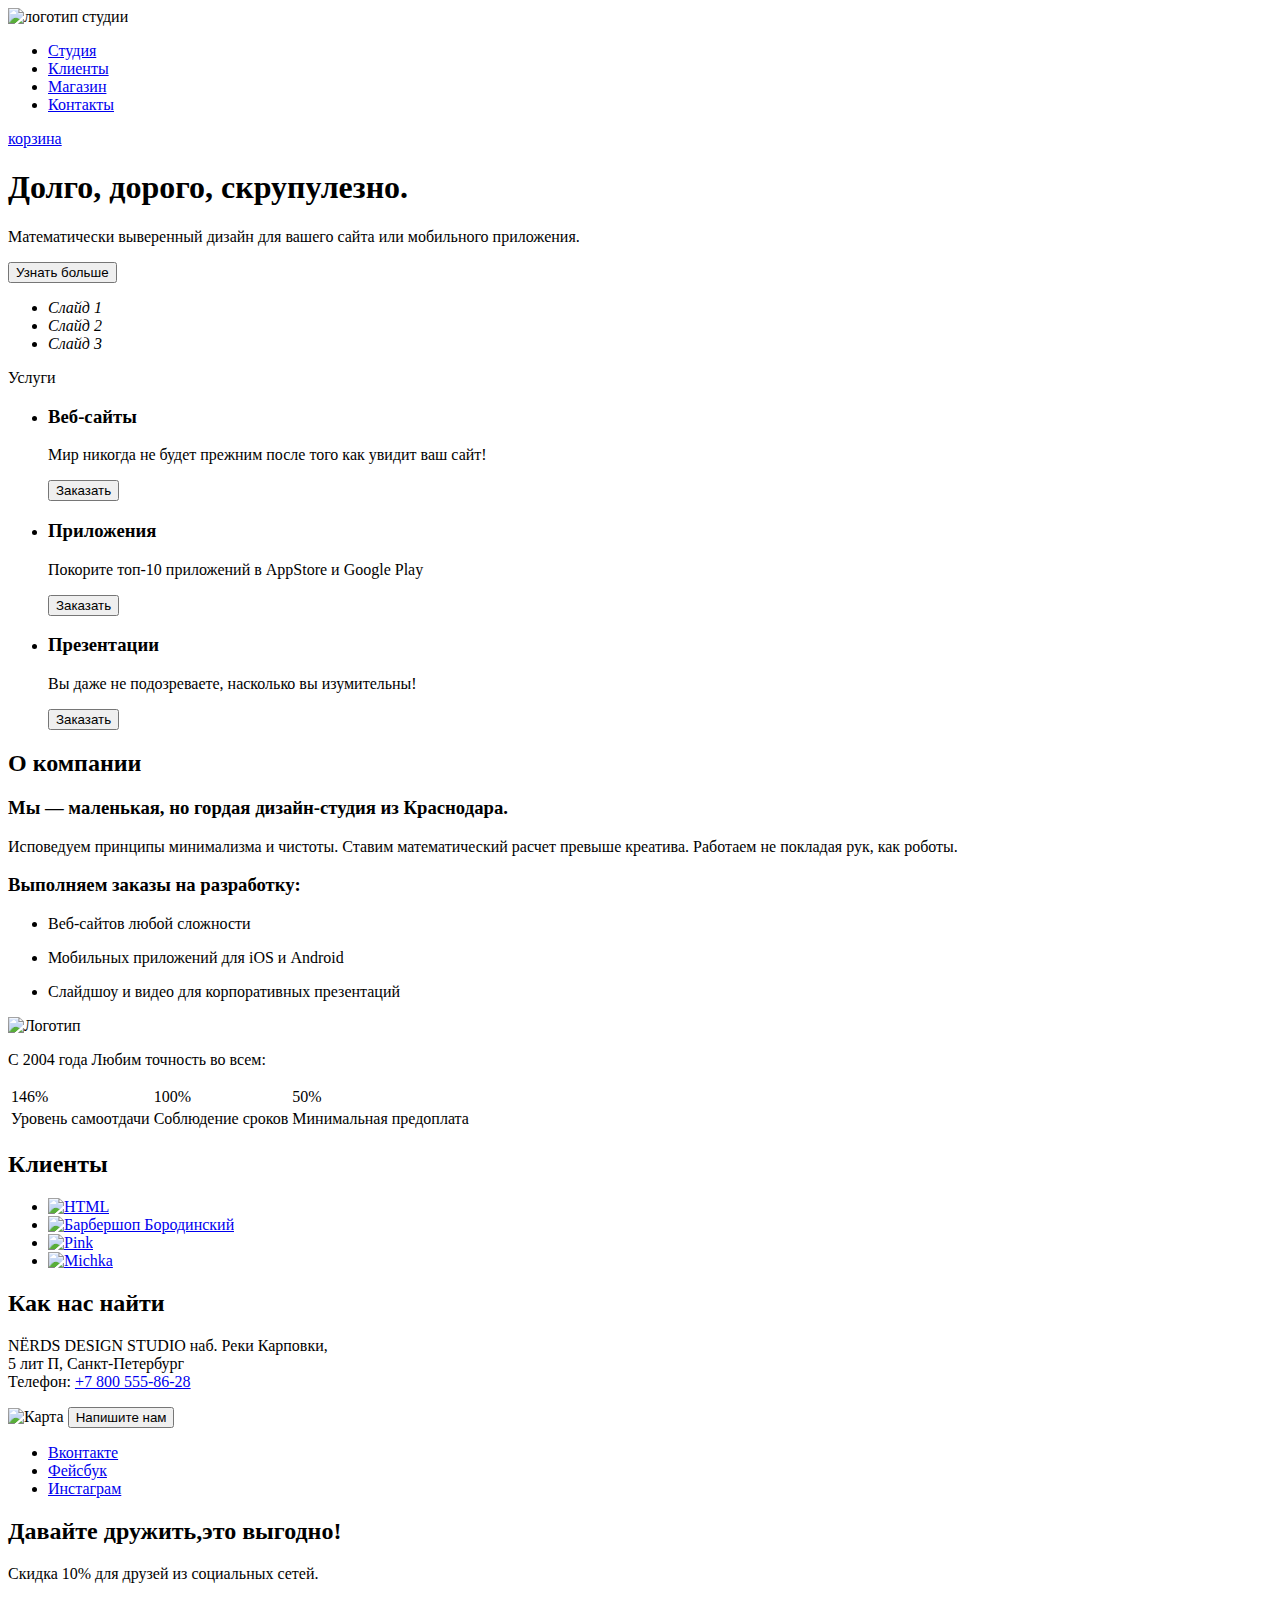
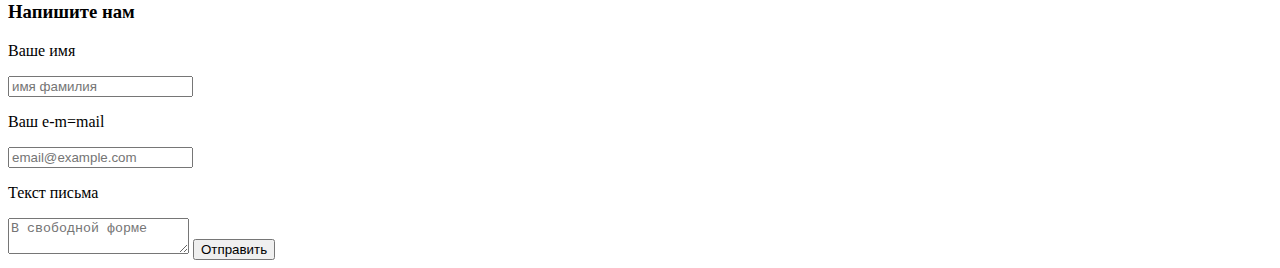
==== index.html @ ea5db317 "index исправленный" ====
<!DOCTYPE html>
<html lang="ru">
  <head>
    <meta charset="utf-8">
    <title>HTML Academy: Нёрдс</title>
  <body>
<header> 
  <nav>
    <a>
      <img src="img/index-logo.svg" width="159,87" height="65,02" alt="логотип студии">
    </a>
    <ul>
      <li><a href="#">Студия</a></li>
      <li><a href="#">Клиенты</a></li>
      <li><a href="catalog.html">Магазин</a></li>
      <li><a href="#">Контакты</a></li>
    </ul>
    <a href="blank.html">корзина</a>
  </nav>
</header>
 <main>
    <div class="slider">
      <h1>Долго, дорого, скрупулезно.</h1>
      <p>Математически выверенный дизайн для вашего сайта или мобильного приложения.</p>
      <button>Узнать больше</button>
    </div>
    <div class="slider-switch">
      <ul>
        <li class="active">
          <i>Слайд 1</i>
        </li>
        <li>
          <i>Слайд 2</i>
        </li>
        <li>
          <i>Слайд 3</i>
        </li>
      </ul>
    </div>
 <section>
  </h2>Услуги</h2>
  <ul>
    <li>
      <h3>Веб-сайты</h3>
      <p>Мир никогда не будет прежним после того как увидит ваш сайт!</p>
      <button>Заказать</button>
    </li>
    <li>
      <h3>Приложения</h3>
       <p>Покорите топ-10 приложений в AppStore и Google Play</p>
      <button>Заказать</button>
    </li>
    <li>
      <h3>Презентации</h3>
       <p>Вы даже не подозреваете, насколько вы изумительны!</p>
      <button>Заказать</button>
    </li>
   </ul>
  </section>
  <section>
   <h2>О компании</h2>
  <div>
   <h3>Мы — маленькая, но гордая дизайн-студия из Краснодара.</h3>
    <p>Исповедуем принципы минимализма и чистоты. Ставим математический расчет превыше креатива. Работаем не покладая рук, как роботы.</p>
  </div> 
  <div>
   <h3>Выполняем заказы на разработку:</h3>
    <ul>
     <li>
     <p>Веб-сайтов любой сложности</p>
     </li>
     <li>
     <p>Мобильных приложений для iOS и Android</p>
     </li>
     <li>
     <p>Слайдшоу и видео для корпоративных презентаций</p>
     </li>
   </ul>
  </div>
  <div>
  <img src="nerds-illustration.png" width="360" height="208" alt="Логотип">
  </div>
  <div>
  <p>C 2004 года Любим точность во всем:</p>
  <table>
    <tr>
      <td>146%</td>
      <td>100%</td>
      <td>50%</td>
    </tr>
    <tr>
      <td>Уровень самоотдачи</td>
      <td>Соблюдение сроков</td>
      <td>Минимальная предоплата</td>
    </tr>
  </table>
  </div>
 </section>
 <section>
   <h2>Клиенты</h2>
   <ul>
    <li>
      <a href="#">
        <img src="img/logo_htmlacademy 1.png" width="199" height="57.6" alt="HTML"></a>
    </li>
    <li>
      <a href="#">
        <img src="img/logo-2.png" width="209" height="90" alt="Барбершоп Бородинский"></a> 
    </li>
    <li>
      <a href="#">
        <img src="img/logo-3.png" width="182" height="55" alt="Pink"></a>    
    </li>
    <li>
      <a href="#">
        <img src="img/logo-4.png" width="173" height="84" alt="Michka"></a>    
    </li>
  </ul>
</section>
</main>
  </body>
  <footer>
    <section>
      <h2>Как нас найти</h2>
      <p>NЁRDS DESIGN STUDIO
        наб. Реки Карповки, <br>
        5 лит П, Санкт-Петербург<br>
        Телефон: <a href="tel:+78005558628">+7 800 555-86-28</a>
      </p>
      <img src="img/map1.png" width="1440" height="416" alt="Карта"></a>
      <button>Напишите нам</button>
    <section>
      <ul>
        <li>
          <a href="#">Вконтакте</a>
        </li>
        <li>
          <a href="#">Фейсбук</a>
        </li>
        <li>
          <a href="#">Инстаграм</a>
        </li>
      </ul>
      <h2>Давайте дружить,это выгодно!</h2>
      <p>Скидка 10% для друзей из социальных сетей.</p>
      </section>
  </footer>
     <section>
      <h3>Напишите нам</h3>
       <p>Ваше имя</p>
      <form action="https://echo.htmlacademy.ru" method="post">
      </form>
        <input type="text" name="name" placeholder="имя фамилия">
      <p>Ваш e-m=mail</p>
        <input type="email" name="email" placeholder="email@example.com">
        <p>Текст письма</p>
        <textarea name="message" placeholder="В свободной форме"></textarea> 
        <button type="submit">Отправить</button>
  </section>
</html>
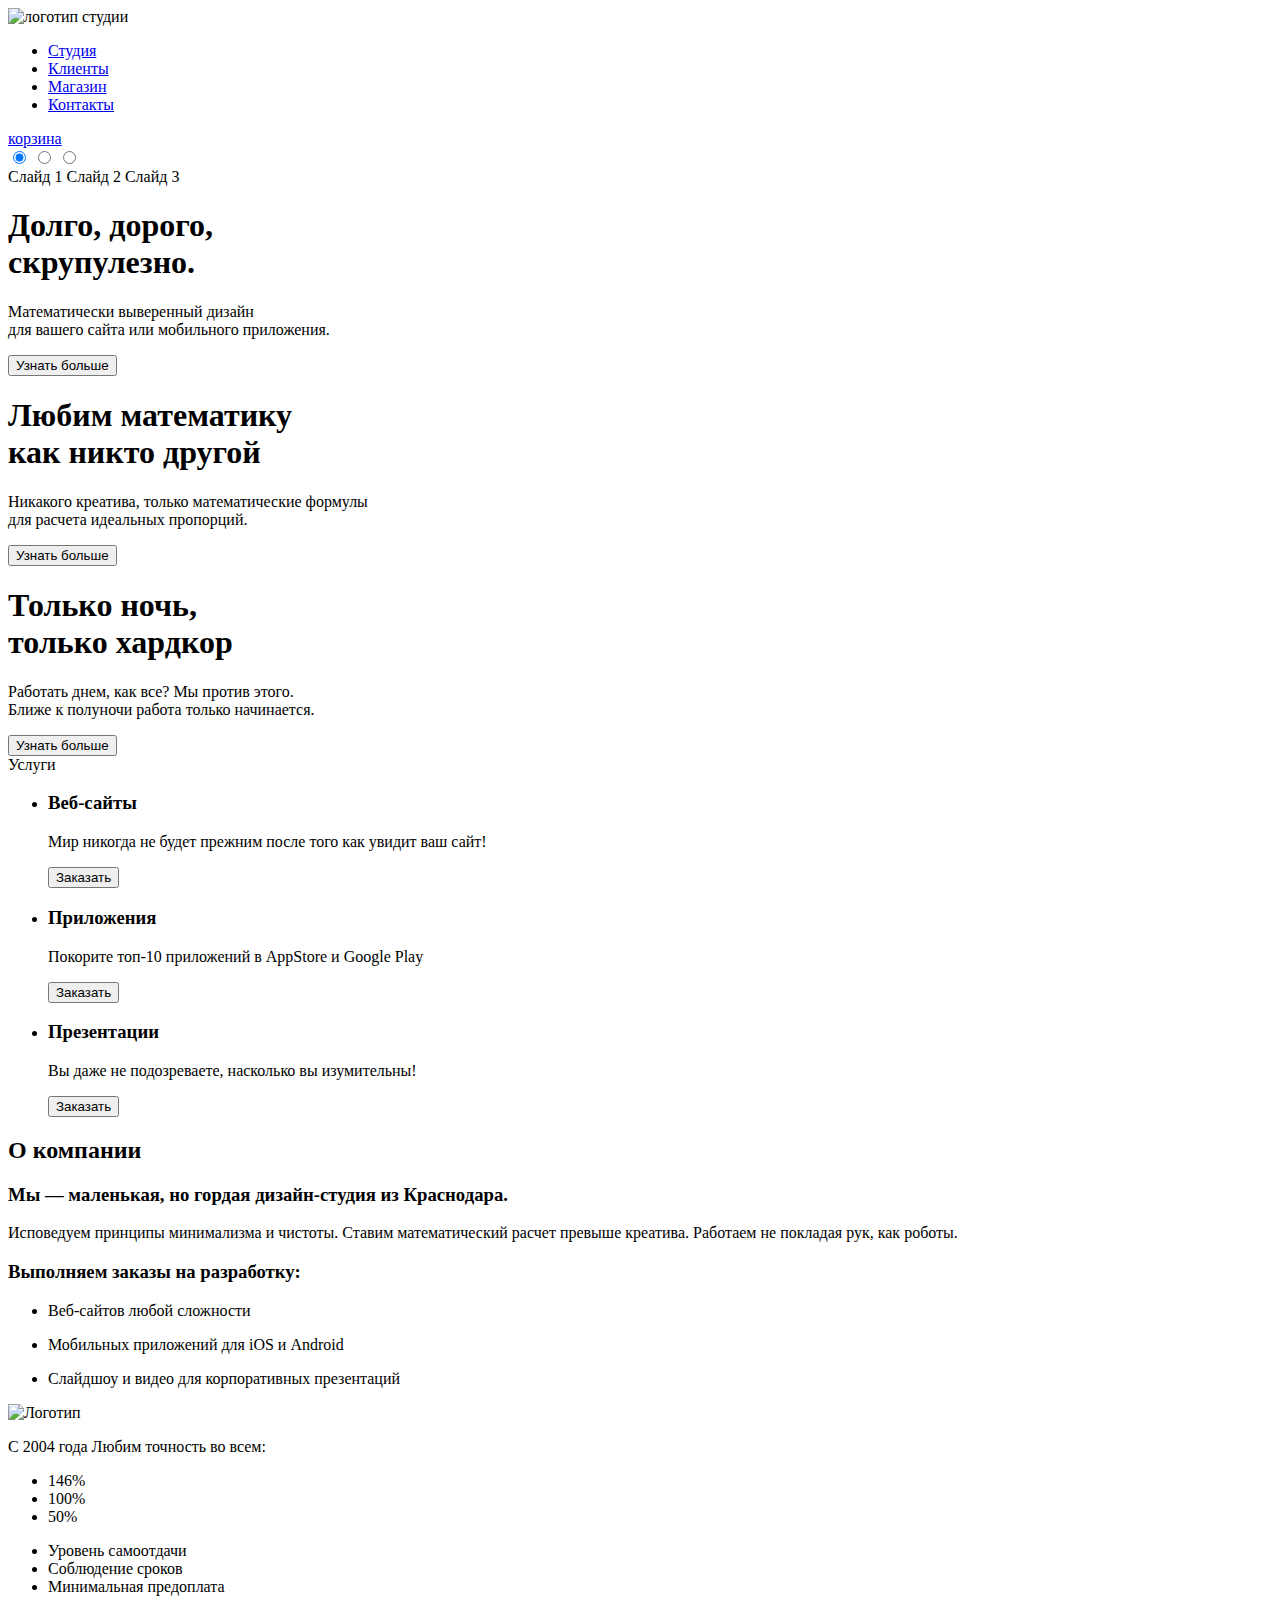
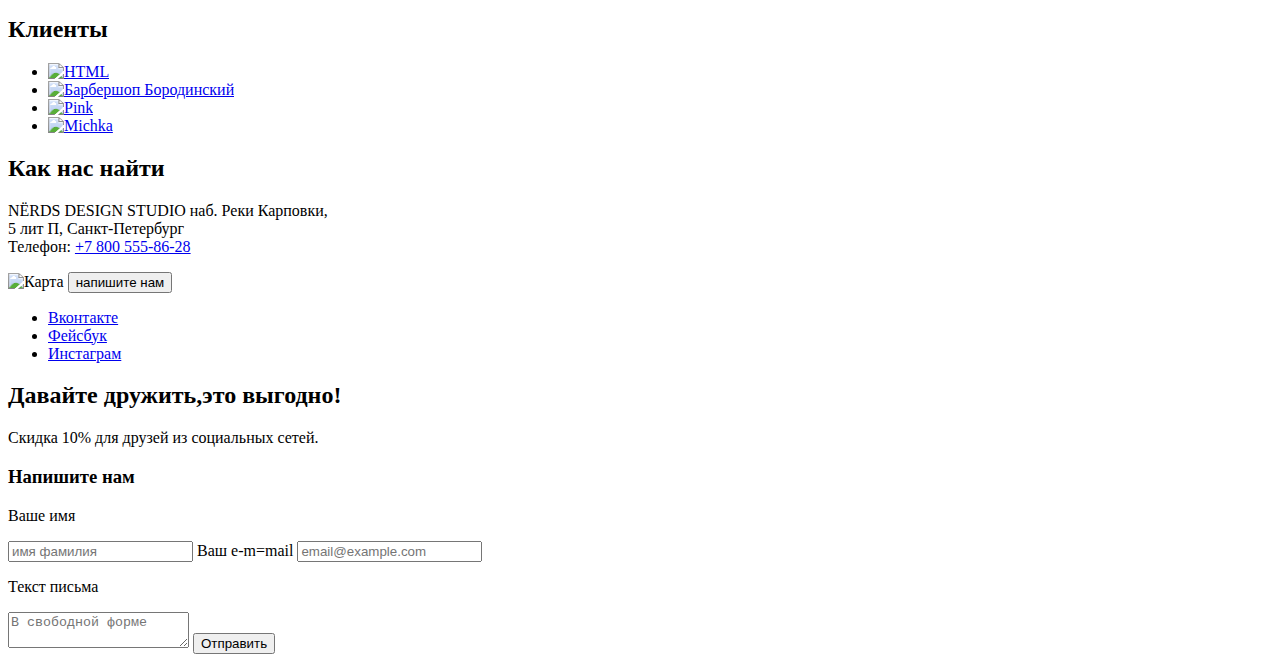
==== commit 80abda13: "index.html правка №3" ====
--- a/index.html
+++ b/index.html
@@ -7,53 +7,62 @@
 <header> 
   <nav>
     <a>
-      <img src="img/index-logo.svg" width="159,87" height="65,02" alt="логотип студии">
+      <img src="img/index-logo.svg" width="159" height="65" alt="логотип студии">
     </a>
     <ul>
-      <li><a href="#">Студия</a></li>
-      <li><a href="#">Клиенты</a></li>
+      <li><a href="blank.html">Студия</a></li>
+      <li><a href="blank.html">Клиенты</a></li>
       <li><a href="catalog.html">Магазин</a></li>
-      <li><a href="#">Контакты</a></li>
+      <li><a href="blank.html">Контакты</a></li>
     </ul>
     <a href="blank.html">корзина</a>
   </nav>
 </header>
  <main>
+  <section>
     <div class="slider">
-      <h1>Долго, дорого, скрупулезно.</h1>
-      <p>Математически выверенный дизайн для вашего сайта или мобильного приложения.</p>
-      <button>Узнать больше</button>
+      <input type="radio" id="slide-1" name="slider-radio" checked>
+      <input type="radio" id="slide-2" name="slider-radio">
+      <input type="radio" id="slide-3" name="slider-radio">
+      </div>
+    <div class="slider-controls">
+      <label class for="slide-1">Слайд 1</label>
+      <label class for="slide-2">Слайд 2</label>
+      <label class for="slide-3">Слайд 3</label>
     </div>
-    <div class="slider-switch">
-      <ul>
-        <li class="active">
-          <i>Слайд 1</i>
-        </li>
-        <li>
-          <i>Слайд 2</i>
-        </li>
-        <li>
-          <i>Слайд 3</i>
-        </li>
-      </ul>
-    </div>
- <section>
+         <div class="slide-content-1">
+            <h1>Долго, дорого,<br>скрупулезно.</h1>
+            <p>Математически выверенный дизайн<br>для вашего сайта или мобильного приложения.</p>
+            <button type="button">Узнать больше</button>
+          </div>
+          <div class="slide-content-2">
+            <h1>Любим математику<br>как никто другой</h1>
+            <p>Никакого креатива, только математические формулы<br>для расчета идеальных пропорций.</p>
+            <button type="button">Узнать больше</button>
+          </div>
+          <div class="slide-content-3">
+            <h1>Только ночь,<br>только хардкор</h1>
+            <p>Работать днем, как все? Мы против этого.<br>Ближе к полуночи работа только начинается.</p>
+            <button type="button">Узнать больше</button>
+          </div>
+  </section>
+  <section>
   </h2>Услуги</h2>
   <ul>
     <li>
       <h3>Веб-сайты</h3>
       <p>Мир никогда не будет прежним после того как увидит ваш сайт!</p>
-      <button>Заказать</button>
+      <button type="button">Заказать</button>
     </li>
     <li>
       <h3>Приложения</h3>
        <p>Покорите топ-10 приложений в AppStore и Google Play</p>
-      <button>Заказать</button>
+       <button type="button">Заказать</button>
     </li>
     <li>
       <h3>Презентации</h3>
        <p>Вы даже не подозреваете, насколько вы изумительны!</p>
-      <button>Заказать</button>
+       <button type="button">Заказать</button>
     </li>
    </ul>
   </section>
@@ -82,18 +91,16 @@
   </div>
   <div>
   <p>C 2004 года Любим точность во всем:</p>
-  <table>
-    <tr>
-      <td>146%</td>
-      <td>100%</td>
-      <td>50%</td>
-    </tr>
-    <tr>
-      <td>Уровень самоотдачи</td>
-      <td>Соблюдение сроков</td>
-      <td>Минимальная предоплата</td>
-    </tr>
-  </table>
+    <ul>
+      <li>146%</li>
+      <li>100%</td>
+      <li>50%</li>
+      </ul>
+    <ul>
+      <li>Уровень самоотдачи</li>
+      <li>Соблюдение сроков</li>
+      <li>Минимальная предоплата</li>
+    </ul>
   </div>
  </section>
  <section>
@@ -128,7 +135,7 @@
         Телефон: <a href="tel:+78005558628">+7 800 555-86-28</a>
       </p>
       <img src="img/map1.png" width="1440" height="416" alt="Карта"></a>
-      <button>Напишите нам</button>
+      <button type="button">напишите нам</button>
     <section>
       <ul>
         <li>
@@ -151,10 +158,12 @@
       <form action="https://echo.htmlacademy.ru" method="post">
       </form>
         <input type="text" name="name" placeholder="имя фамилия">
-      <p>Ваш e-m=mail</p>
+      <label>Ваш e-m=mail</label>
         <input type="email" name="email" placeholder="email@example.com">
         <p>Текст письма</p>
         <textarea name="message" placeholder="В свободной форме"></textarea> 
         <button type="submit">Отправить</button>
   </section>
 </html>
+
+
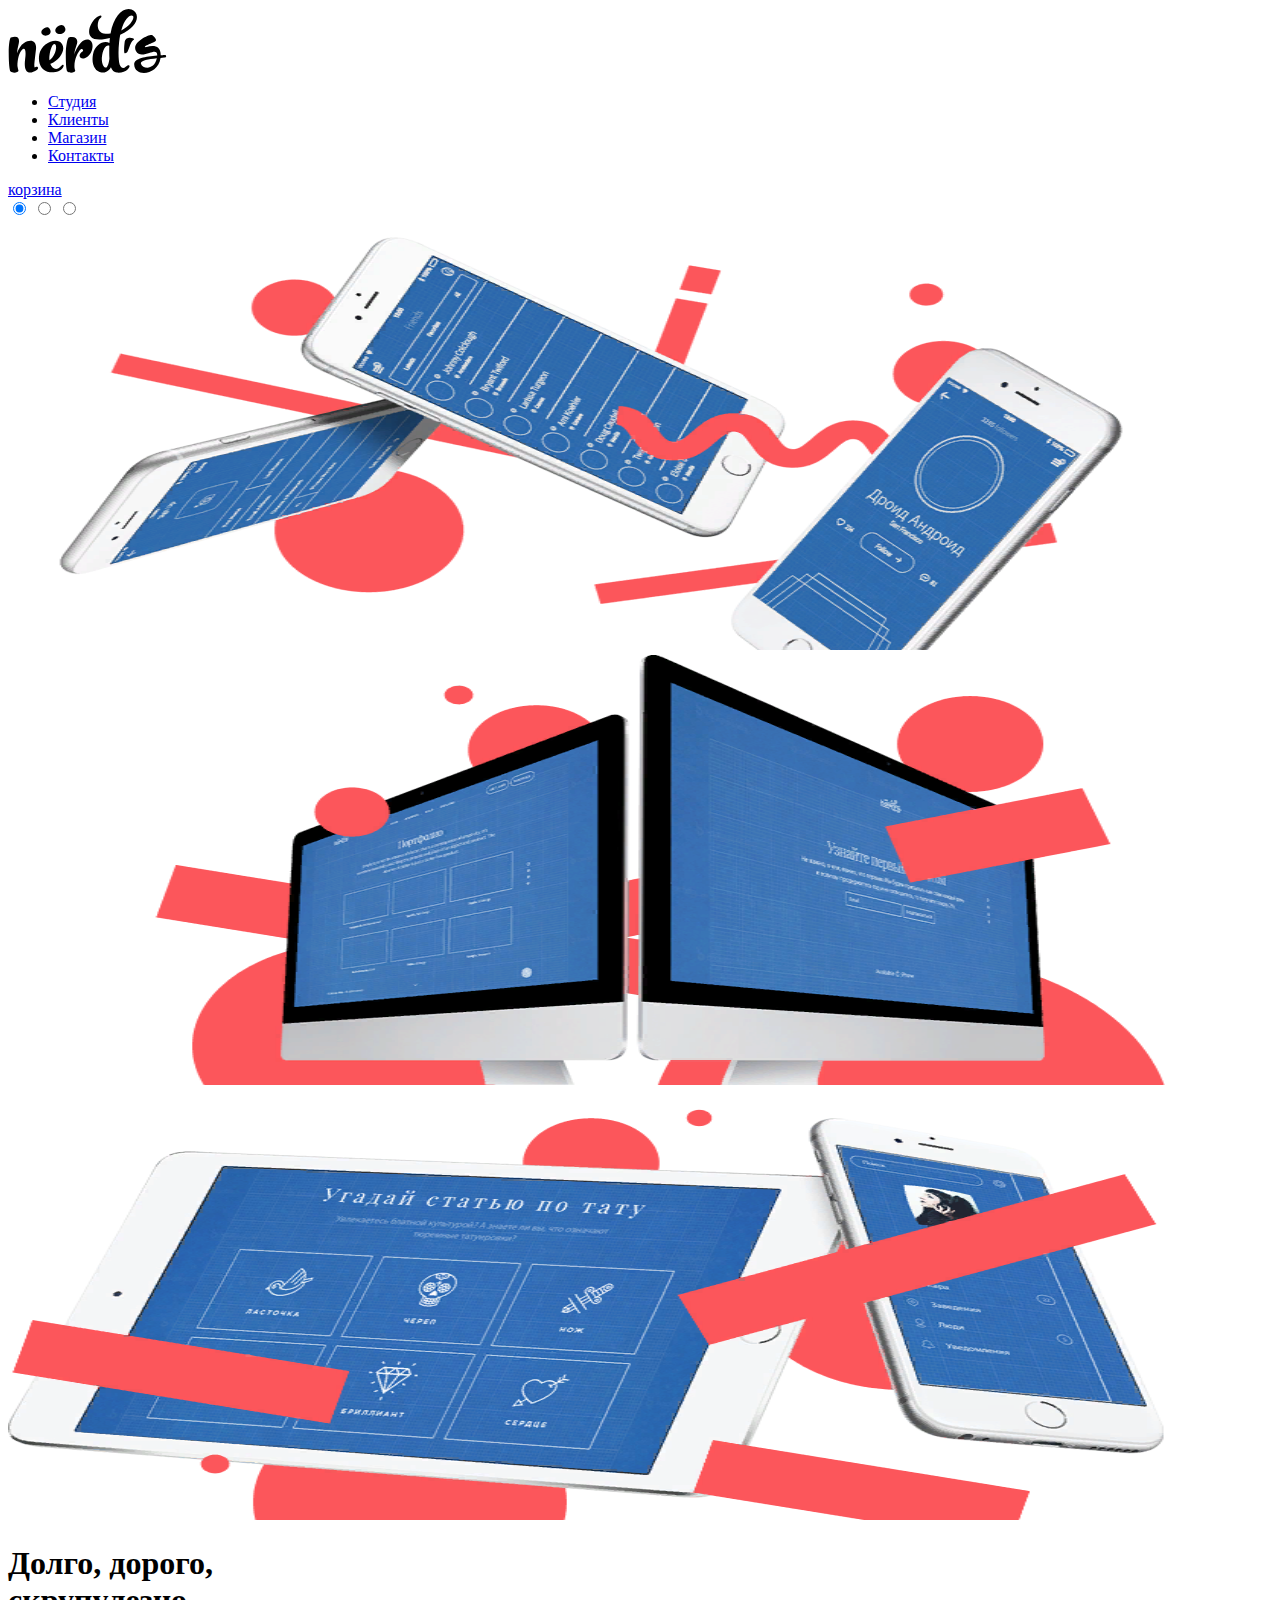
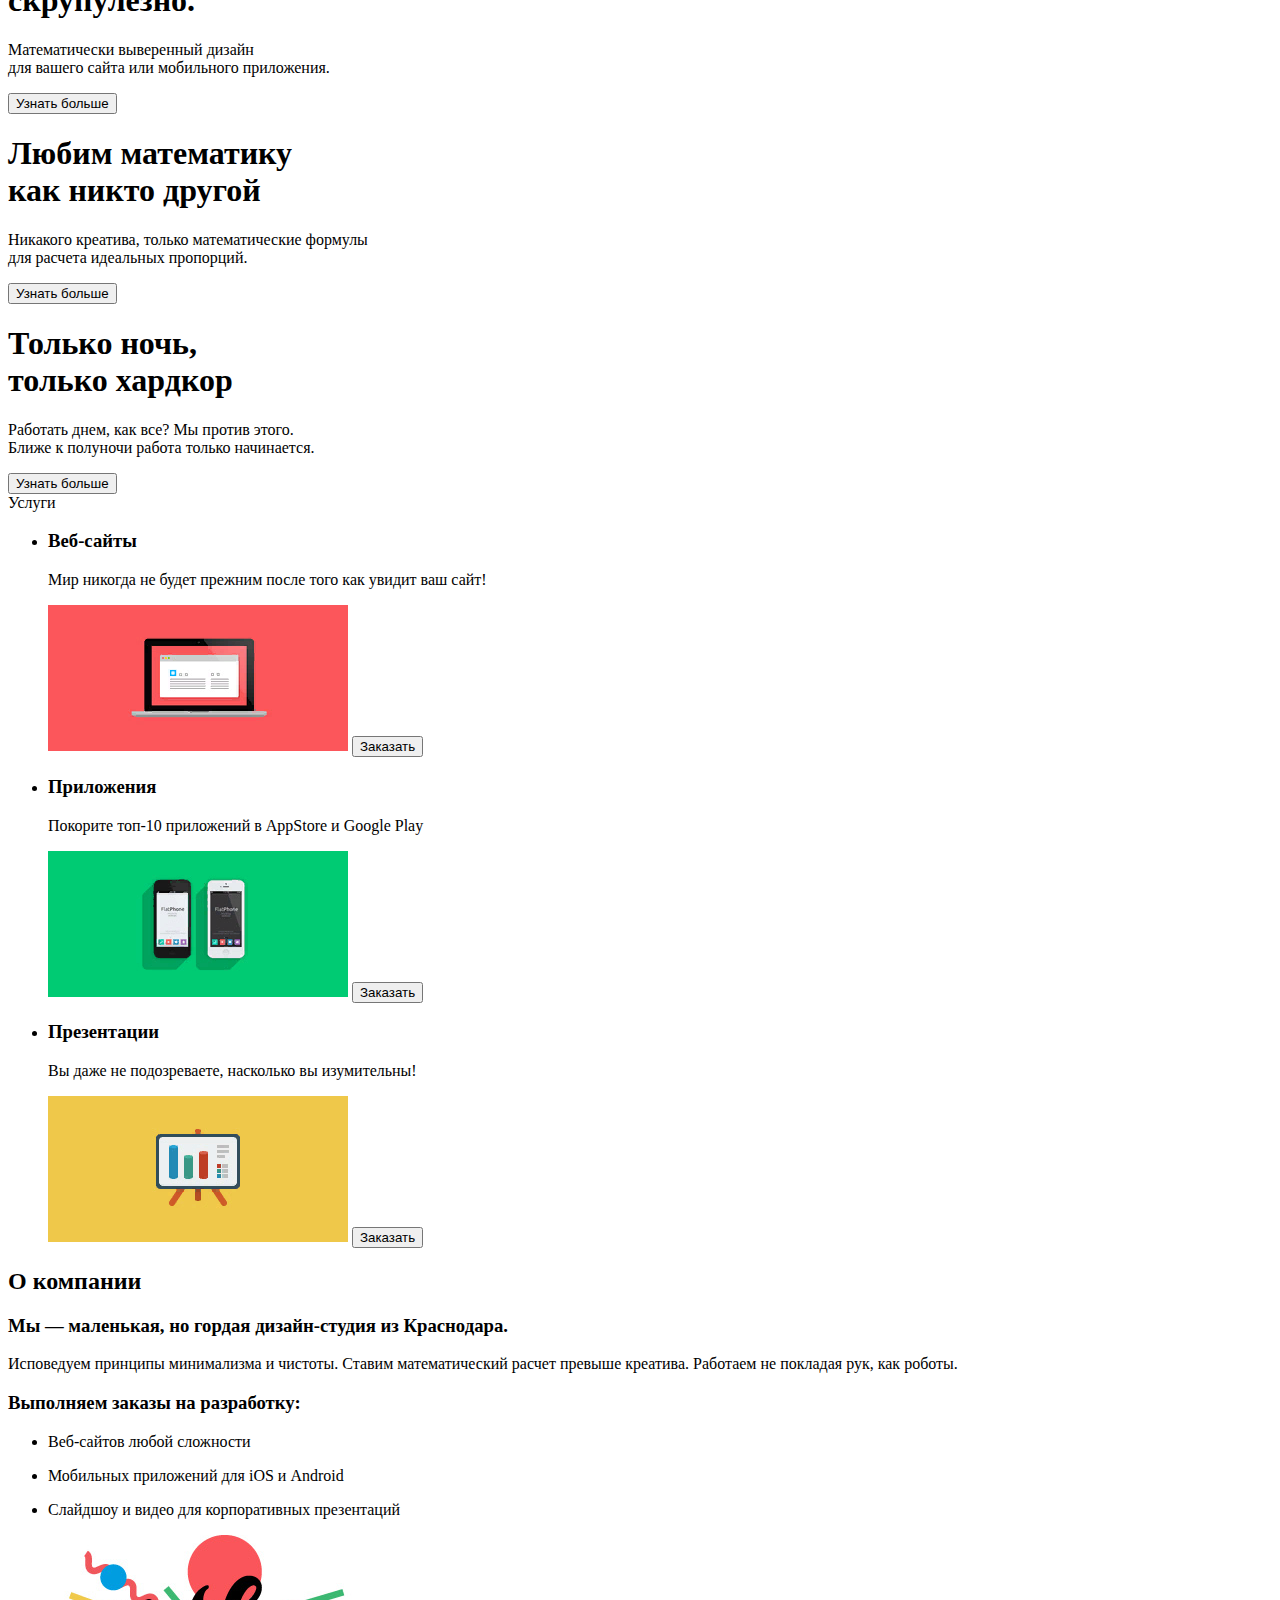
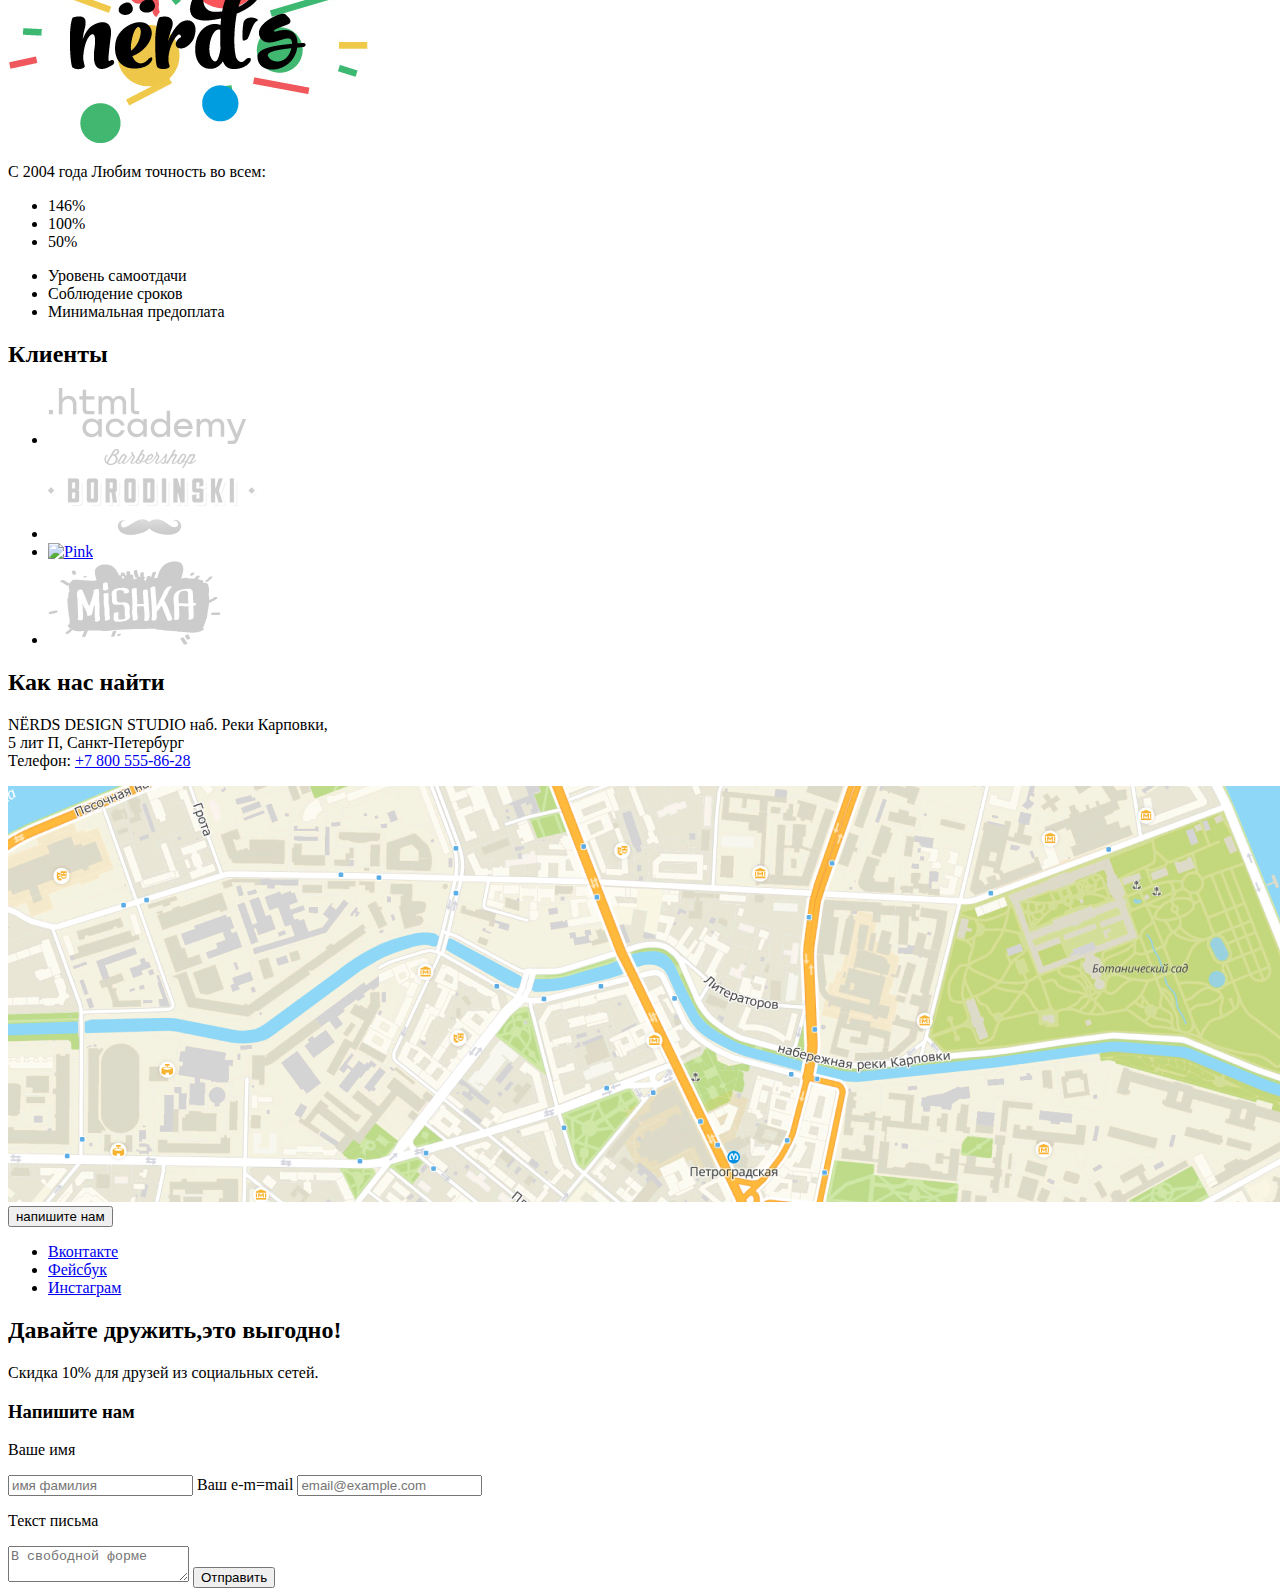
==== commit 7f940f2b: "графика всех страниц" ====
--- a/index.html
+++ b/index.html
@@ -3,11 +3,16 @@
   <head>
     <meta charset="utf-8">
     <title>HTML Academy: Нёрдс</title>
+    <link rel="icon" href="favicon.ico">
+    <link rel="icon" href="img/favicon/152.svg" type="image/svg+xml">
+    <link rel="apple-touch-icon" href="img/favicon/180.png">
+    <link rel="manifest" href="manifest.webmanifest">
+    </head>
   <body>
 <header> 
   <nav>
     <a>
-      <img src="img/index-logo.svg" width="159" height="65" alt="логотип студии">
+      <img src="img/nerds-logo.svg" width="159" height="65" alt="логотип студии">
     </a>
     <ul>
       <li><a href="blank.html">Студия</a></li>
@@ -20,16 +25,25 @@
 </header>
  <main>
   <section>
-    <div class="slider">
-      <input type="radio" id="slide-1" name="slider-radio" checked>
-      <input type="radio" id="slide-2" name="slider-radio">
-      <input type="radio" id="slide-3" name="slider-radio">
+    <section>
+      <div class="slider">
+        <input type="radio" id="btn-1" name="toggle" checked>
+        <input type="radio" id="btn-2" name="toggle">
+        <input type="radio" id="btn-3" name="toggle">
+        <div class="slider-controls">
+          <label for="btn-1"></label>
+          <label for="btn-2"></label>
+          <label for="btn-3"></label>
+        </div>
+        <div class="slider-inner">
+          <div class="slider-slides">
+            <img src="/img/nerds-index-slide1 1.png" width="1157" height="431">
+            <img src="/img/nerds-index-slide2 2.png" width="1157" height="431">
+            <img src="/img/nerds-index-slide3 3.png" width="1157" height="431">
+          </div>
+        </div>
       </div>
-    <div class="slider-controls">
-      <label class for="slide-1">Слайд 1</label>
-      <label class for="slide-2">Слайд 2</label>
-      <label class for="slide-3">Слайд 3</label>
-    </div>
+    </section>
          <div class="slide-content-1">
             <h1>Долго, дорого,<br>скрупулезно.</h1>
             <p>Математически выверенный дизайн<br>для вашего сайта или мобильного приложения.</p>
@@ -52,16 +66,19 @@
     <li>
       <h3>Веб-сайты</h3>
       <p>Мир никогда не будет прежним после того как увидит ваш сайт!</p>
+      <img src="img/illustration-1 1.png" width="300" height="146">
       <button type="button">Заказать</button>
     </li>
     <li>
       <h3>Приложения</h3>
        <p>Покорите топ-10 приложений в AppStore и Google Play</p>
+       <img src="img/illustration-2 1.png"  width="300" height="146">
        <button type="button">Заказать</button>
     </li>
     <li>
       <h3>Презентации</h3>
        <p>Вы даже не подозреваете, насколько вы изумительны!</p>
+       <img src="img/illustration-3 1.png"  width="300" height="146">
        <button type="button">Заказать</button>
     </li>
    </ul>
@@ -87,7 +104,7 @@
    </ul>
   </div>
   <div>
-  <img src="nerds-illustration.png" width="360" height="208" alt="Логотип">
+  <img src="img/nerds-illustration 1.svg" width="360" height="208" alt="Логотип">
   </div>
   <div>
   <p>C 2004 года Любим точность во всем:</p>
@@ -108,19 +125,19 @@
    <ul>
     <li>
       <a href="#">
-        <img src="img/logo_htmlacademy 1.png" width="199" height="57.6" alt="HTML"></a>
+        <img src="img/logo_htmlacademy 1.svg" width="199" height="57.6" alt="HTML"></a>
     </li>
     <li>
       <a href="#">
-        <img src="img/logo-2.png" width="209" height="90" alt="Барбершоп Бородинский"></a> 
+        <img src="img/logo-2 1.svg" width="209" height="90" alt="Барбершоп Бородинский"></a> 
     </li>
     <li>
       <a href="#">
-        <img src="img/logo-3.png" width="182" height="55" alt="Pink"></a>    
+        <img src="img/group 12.svg" width="182" height="55" alt="Pink"></a>    
     </li>
     <li>
       <a href="#">
-        <img src="img/logo-4.png" width="173" height="84" alt="Michka"></a>    
+        <img src="img/logo-4 1.svg" width="173" height="84" alt="Michka"></a>    
     </li>
   </ul>
 </section>
@@ -134,7 +151,7 @@
         5 лит П, Санкт-Петербург<br>
         Телефон: <a href="tel:+78005558628">+7 800 555-86-28</a>
       </p>
-      <img src="img/map1.png" width="1440" height="416" alt="Карта"></a>
+      <img src="img/map 1.png" width="1440" height="416" alt="Карта"></a>
       <button type="button">напишите нам</button>
     <section>
       <ul>
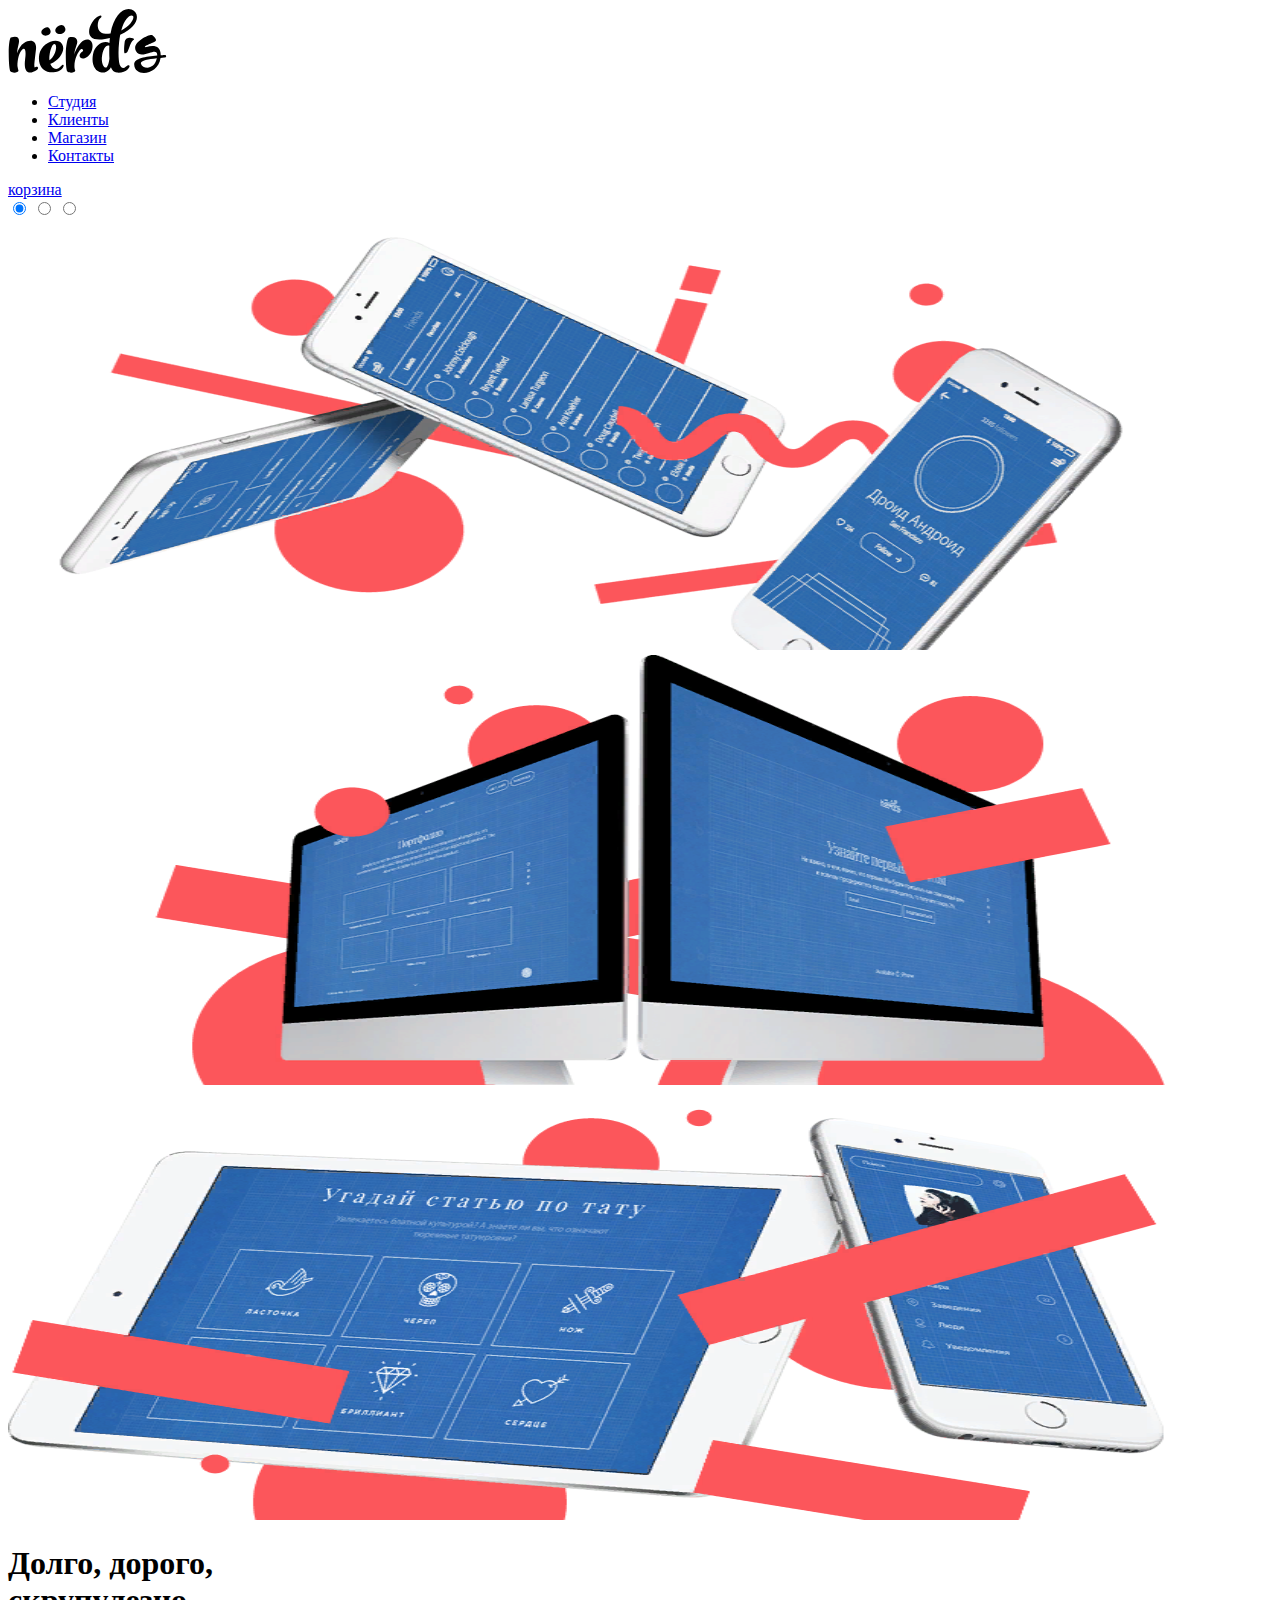
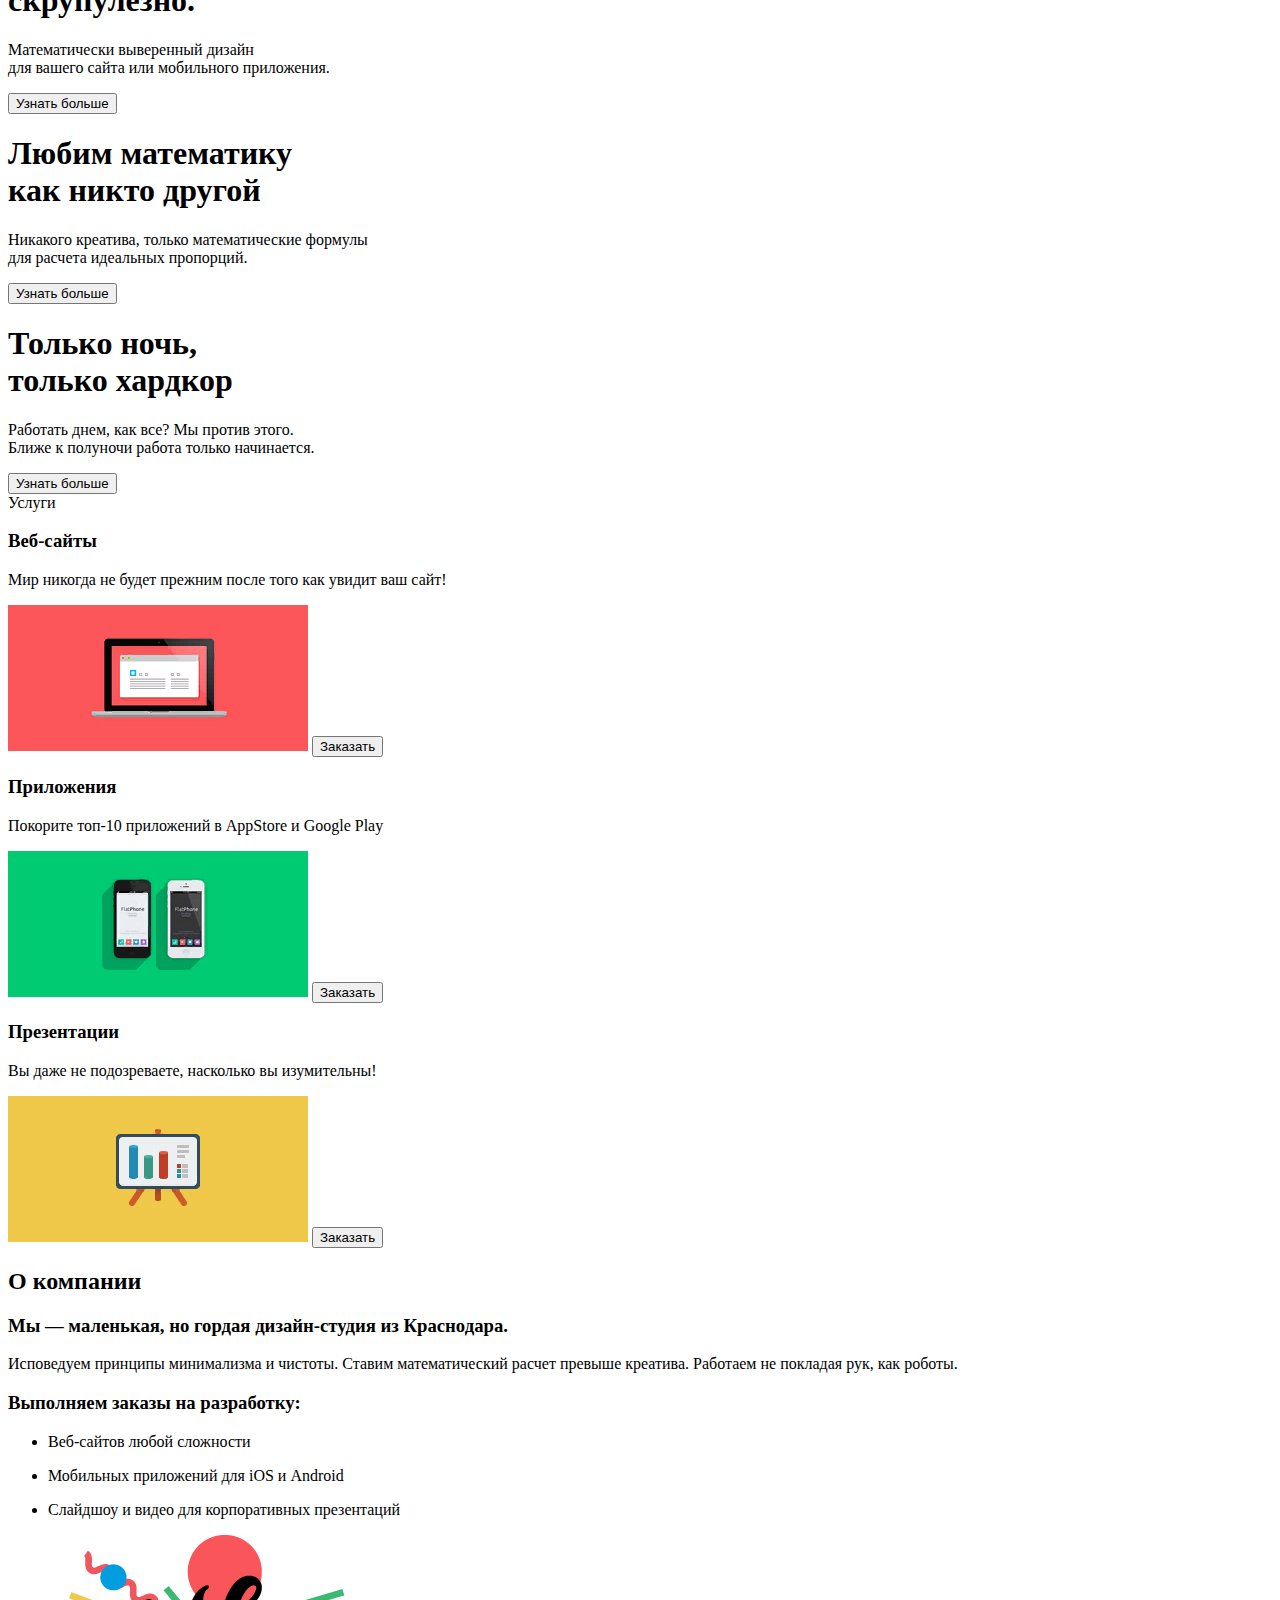
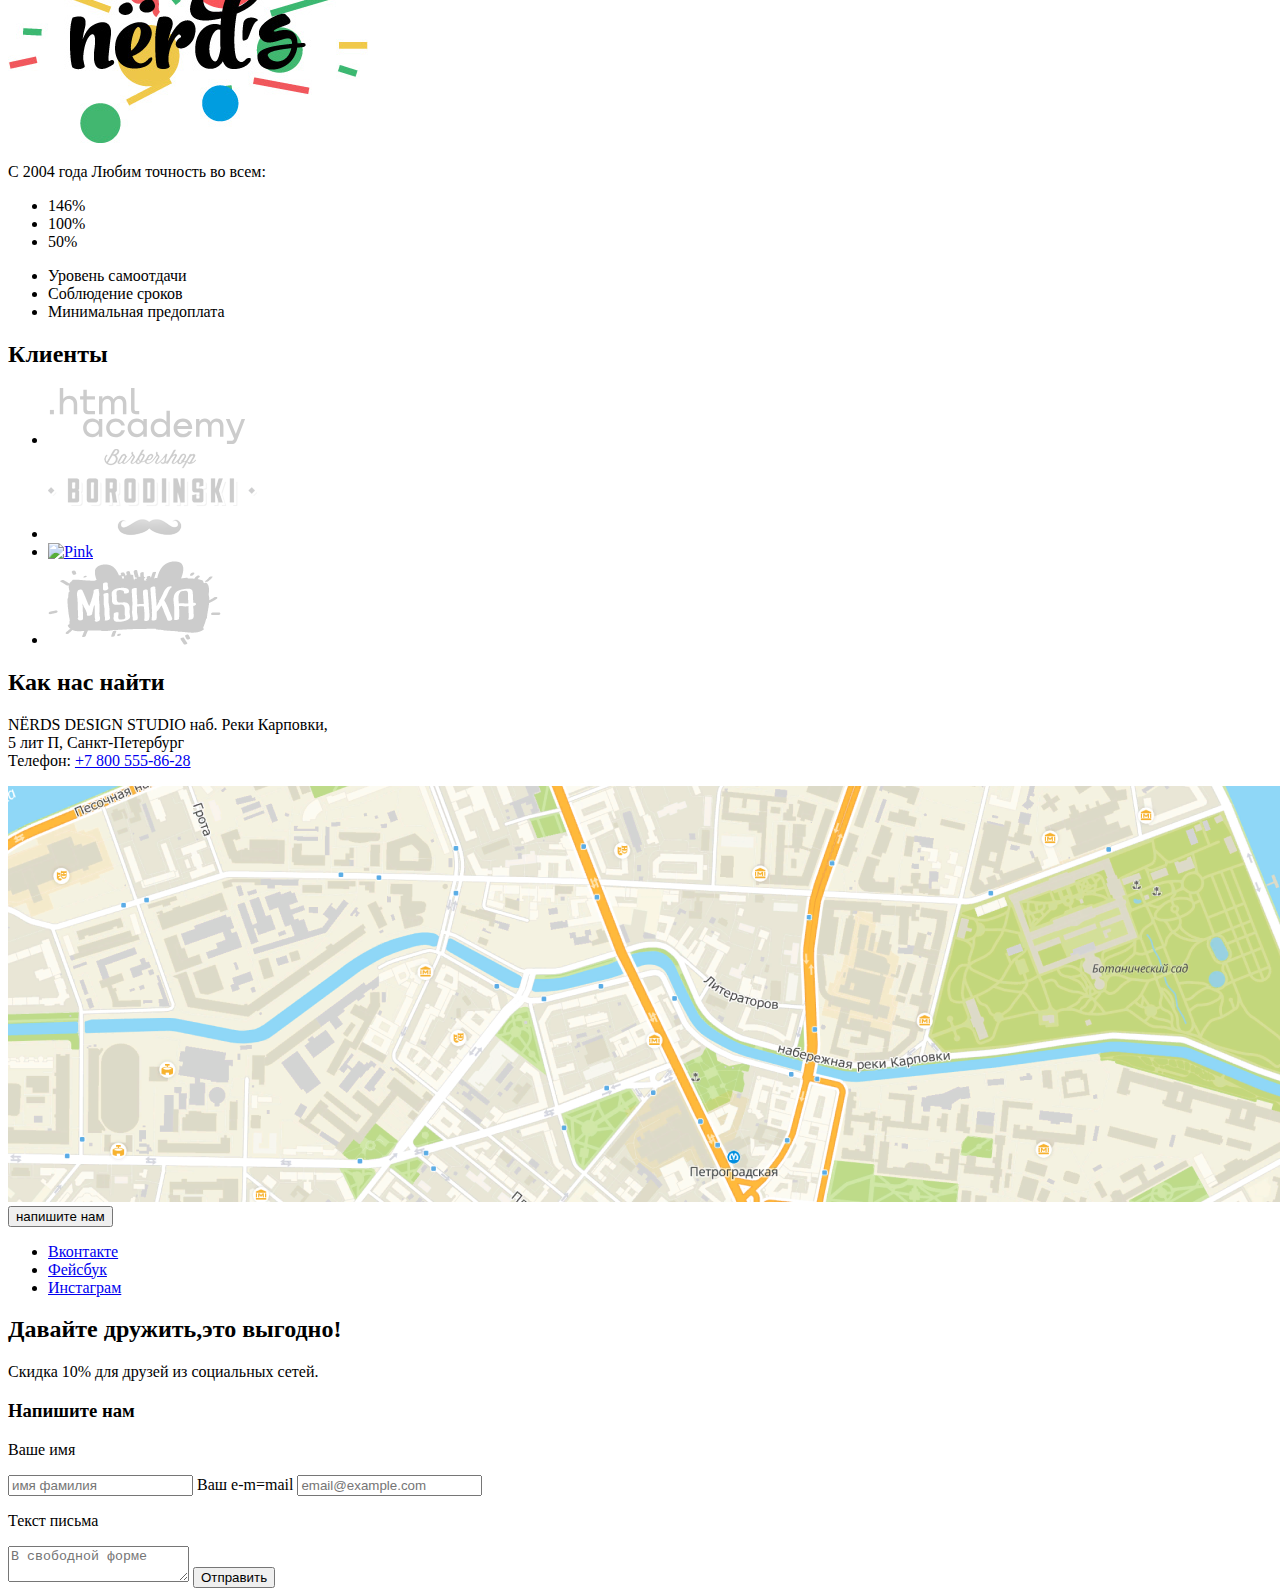
==== commit bd3daf0f: "index.html" ====
--- a/index.html
+++ b/index.html
@@ -62,26 +62,29 @@
   </section>
   <section>
   </h2>Услуги</h2>
-  <ul>
-    <li>
+  <section>
+    <div>
       <h3>Веб-сайты</h3>
       <p>Мир никогда не будет прежним после того как увидит ваш сайт!</p>
       <img src="img/illustration-1 1.png" width="300" height="146">
       <button type="button">Заказать</button>
-    </li>
-    <li>
+    </div>
+  </section>
+   <section>
+     <div>
       <h3>Приложения</h3>
        <p>Покорите топ-10 приложений в AppStore и Google Play</p>
        <img src="img/illustration-2 1.png"  width="300" height="146">
        <button type="button">Заказать</button>
-    </li>
-    <li>
+      </div>
+      </section>
+    <section>
+      <div>
       <h3>Презентации</h3>
        <p>Вы даже не подозреваете, насколько вы изумительны!</p>
        <img src="img/illustration-3 1.png"  width="300" height="146">
        <button type="button">Заказать</button>
-    </li>
-   </ul>
+      </div>
   </section>
   <section>
    <h2>О компании</h2>
@@ -104,7 +107,7 @@
    </ul>
   </div>
   <div>
-  <img src="img/nerds-illustration 1.svg" width="360" height="208" alt="Логотип">
+  <img src="img/nerds-illustration 1.svg" width="360" height="208" alt="Логотип дизайн-студии N">
   </div>
   <div>
   <p>C 2004 года Любим точность во всем:</p>
@@ -125,7 +128,7 @@
    <ul>
     <li>
       <a href="#">
-        <img src="img/logo_htmlacademy 1.svg" width="199" height="57.6" alt="HTML"></a>
+        <img src="img/logo_htmlacademy 1.svg" width="199" height="57" alt="HTML"></a>
     </li>
     <li>
       <a href="#">
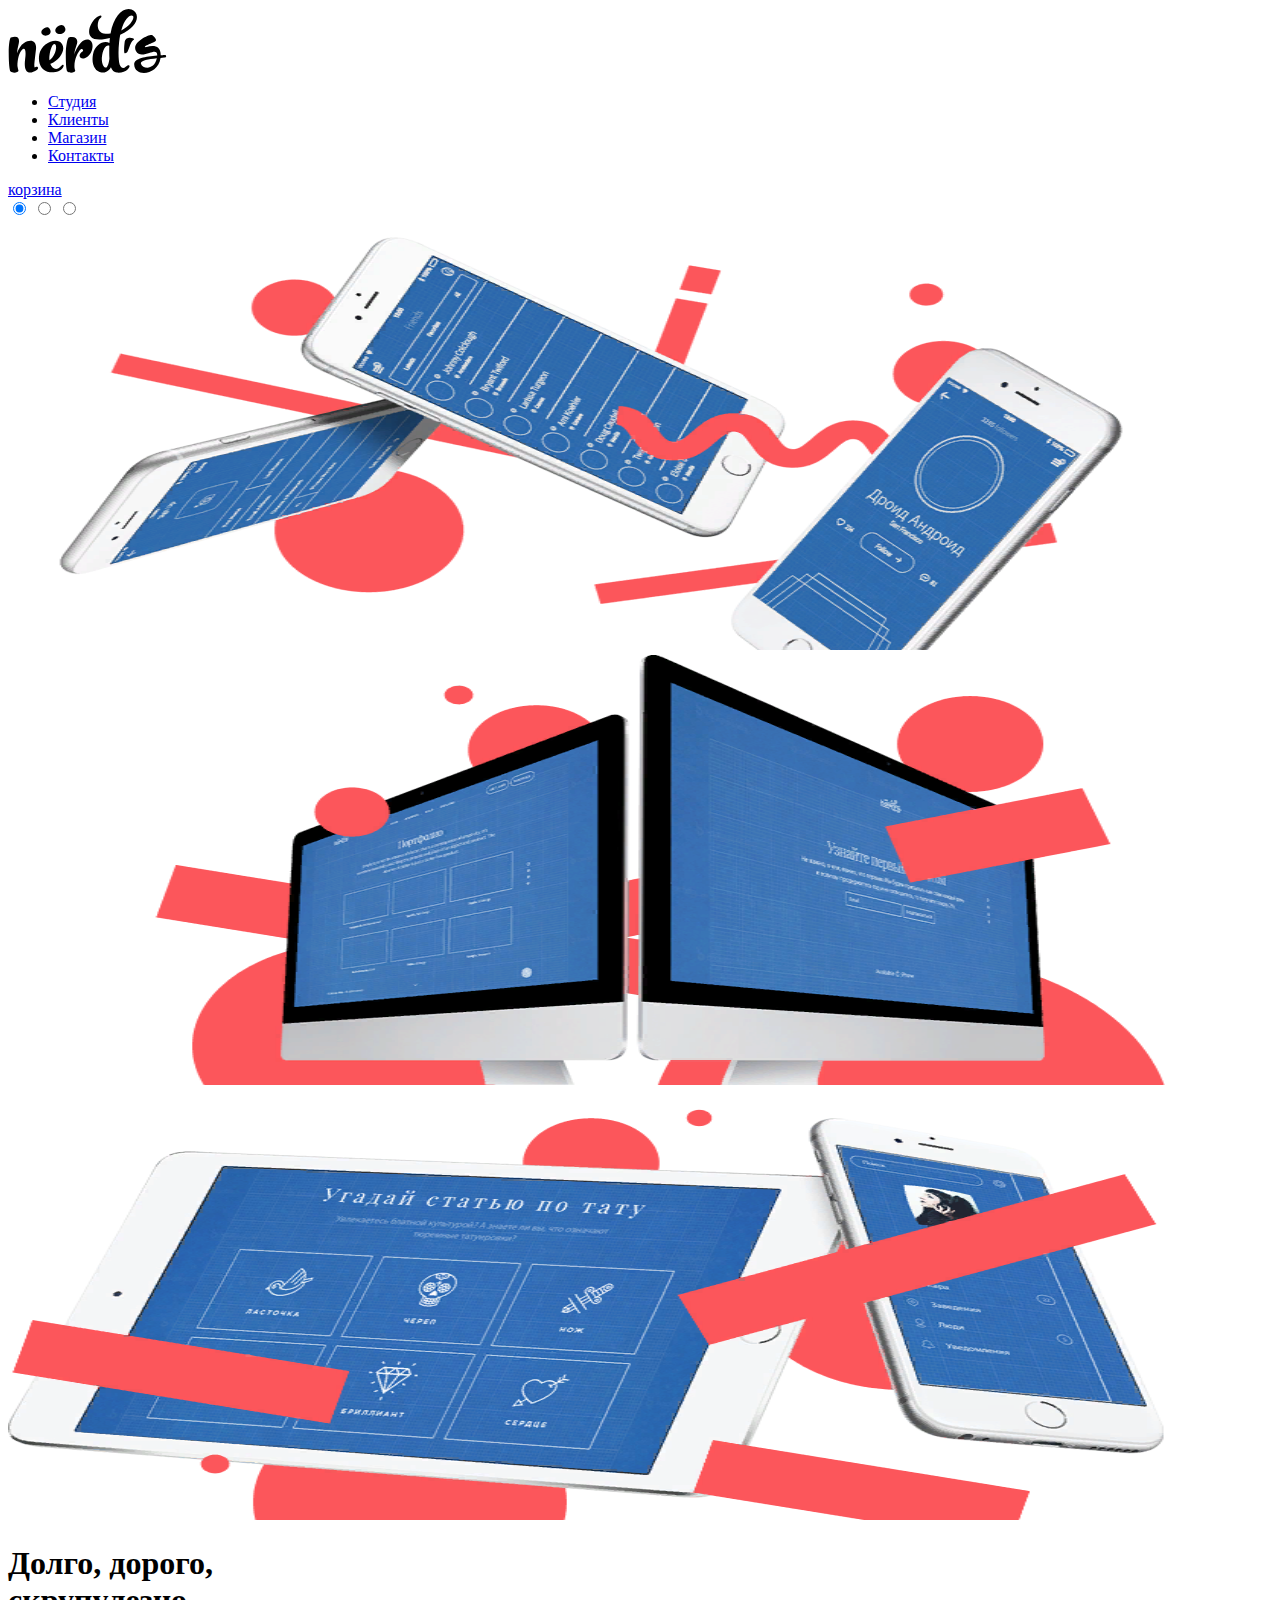
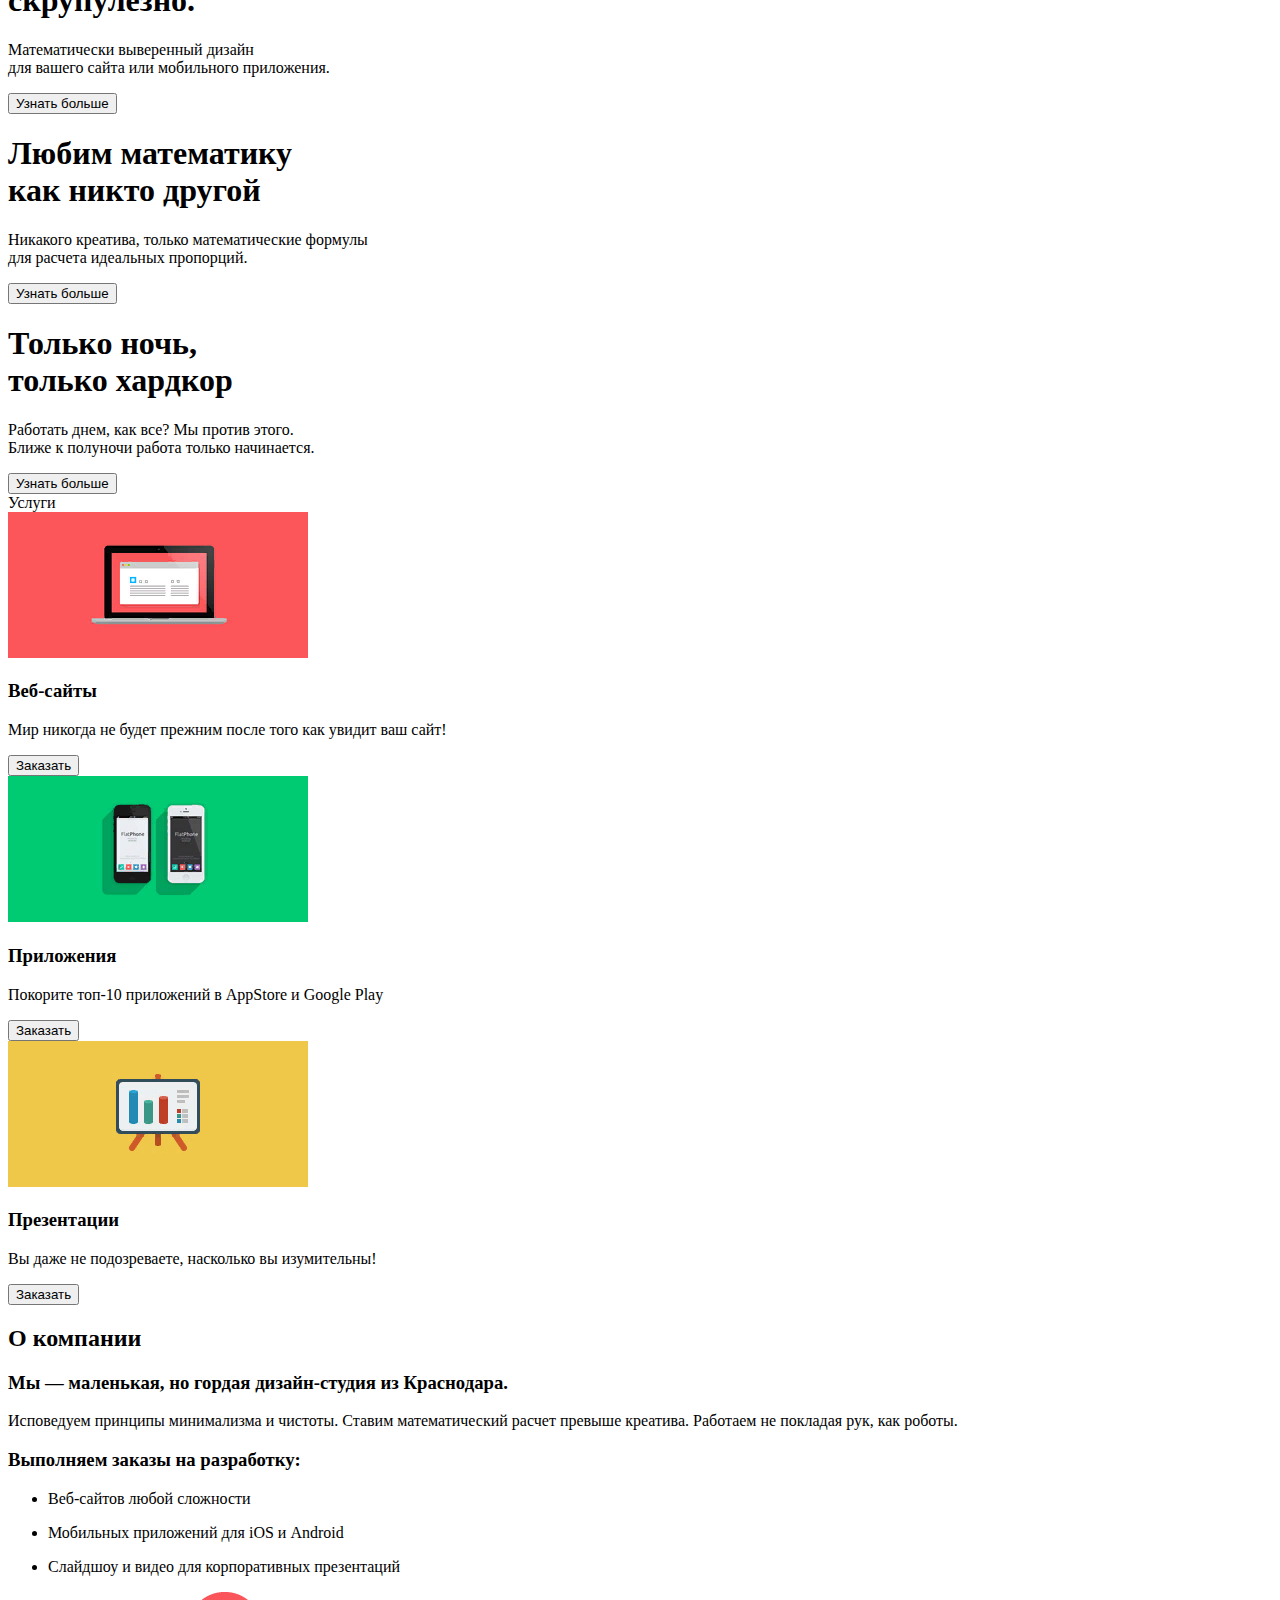
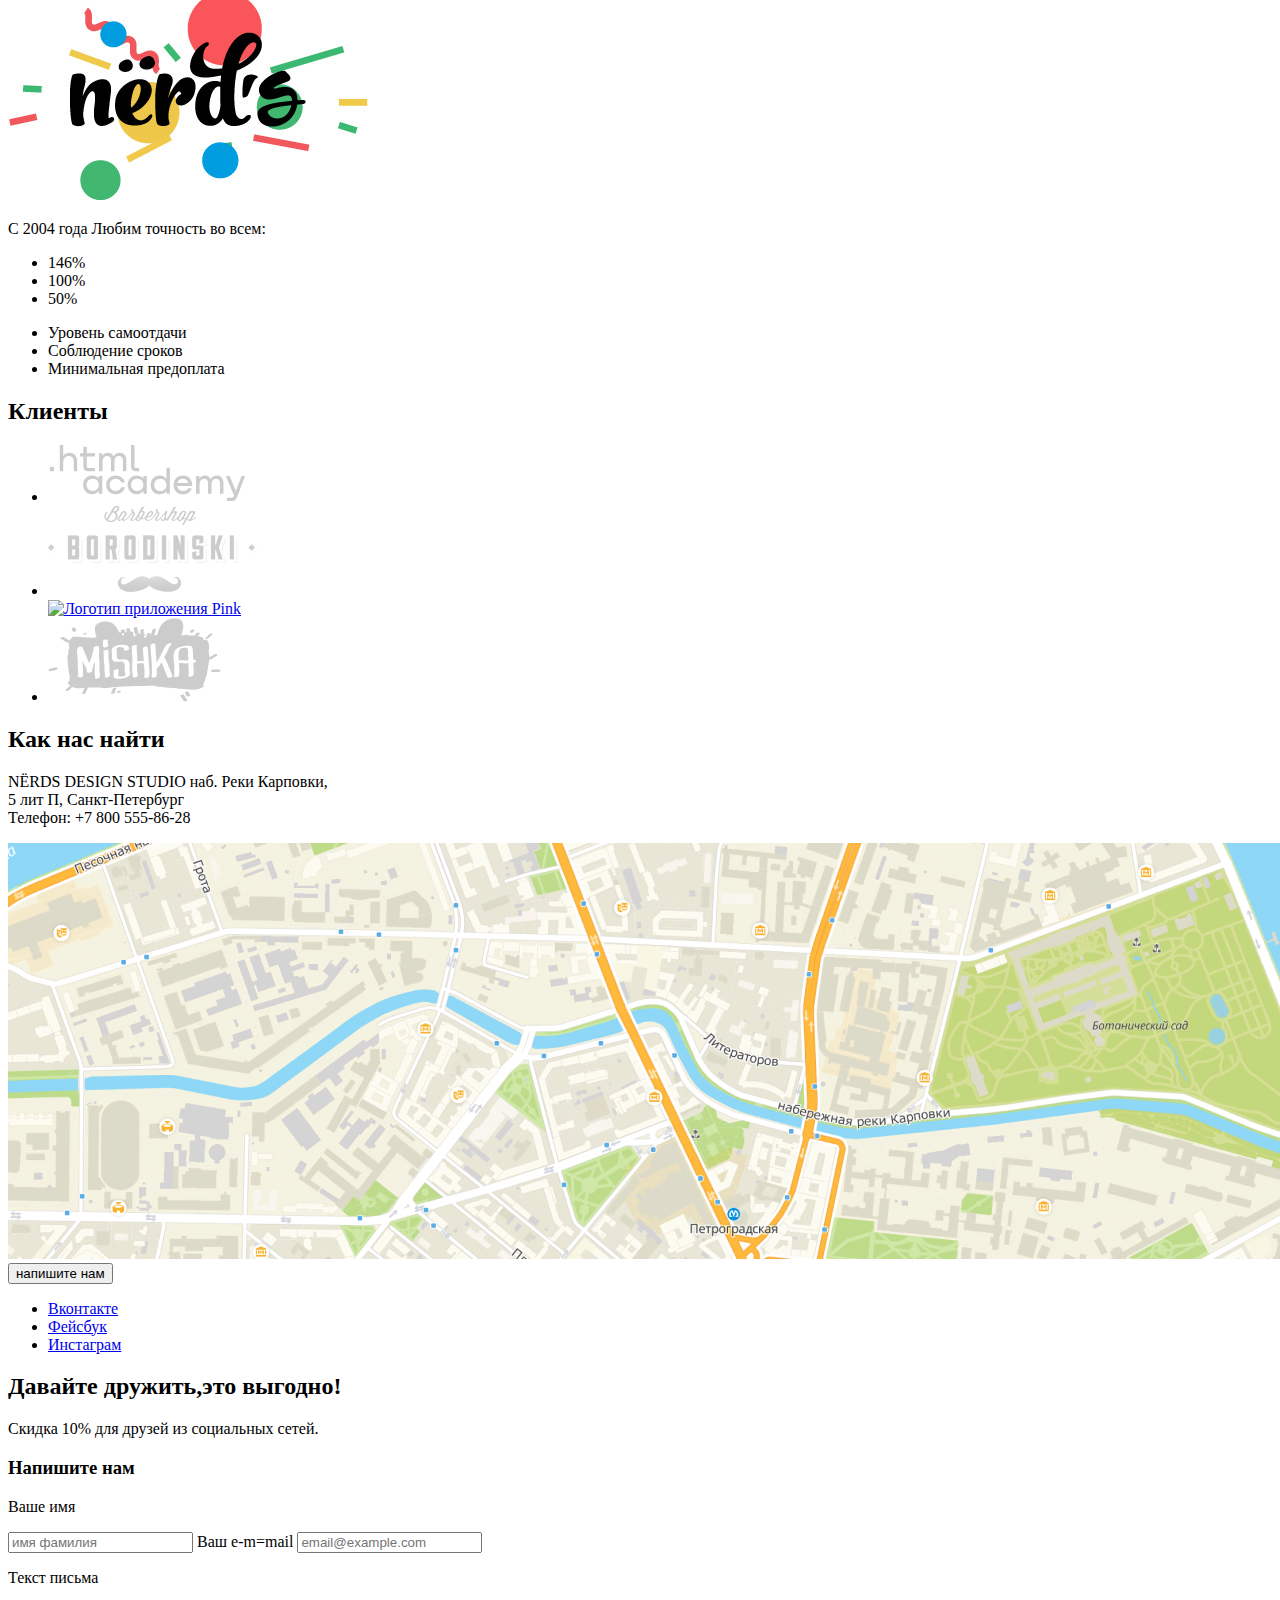
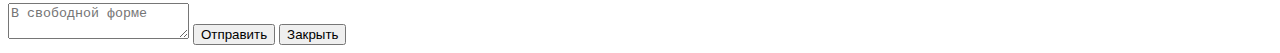
==== commit ce1ca4be: "index.html" ====
--- a/index.html
+++ b/index.html
@@ -1,5 +1,5 @@
 <!DOCTYPE html>
-<html lang="ru">
+<html class="page" lang="ru">
   <head>
     <meta charset="utf-8">
     <title>HTML Academy: Нёрдс</title>
@@ -8,24 +8,23 @@
     <link rel="apple-touch-icon" href="img/favicon/180.png">
     <link rel="manifest" href="manifest.webmanifest">
     </head>
-  <body>
-<header> 
-  <nav>
-    <a>
+  <body class="page-body">
+    <header class="main-header">
+      <nav class="main-navigation">
+    <a class="main-header-logo">
       <img src="img/nerds-logo.svg" width="159" height="65" alt="логотип студии">
     </a>
-    <ul>
+    <ul class="site-navigation">
       <li><a href="blank.html">Студия</a></li>
       <li><a href="blank.html">Клиенты</a></li>
       <li><a href="catalog.html">Магазин</a></li>
       <li><a href="blank.html">Контакты</a></li>
     </ul>
-    <a href="blank.html">корзина</a>
+    <a class="login-link" href="blank.html">корзина</a>
   </nav>
 </header>
- <main>
-  <section>
-    <section>
+ <main class="container">
+    <section class="slider">
       <div class="slider">
         <input type="radio" id="btn-1" name="toggle" checked>
         <input type="radio" id="btn-2" name="toggle">
@@ -37,153 +36,160 @@
         </div>
         <div class="slider-inner">
           <div class="slider-slides">
-            <img src="/img/nerds-index-slide1 1.png" width="1157" height="431">
-            <img src="/img/nerds-index-slide2 2.png" width="1157" height="431">
-            <img src="/img/nerds-index-slide3 3.png" width="1157" height="431">
+            <img src="/img/nerds-index-slide1-1.png" width="1157" height="431" alt="слайд №1">
+            <img src="/img/nerds-index-slide2-2.png" width="1157" height="431" alt="слайд №2">
+            <img src="/img/nerds-index-slide3-3.png" width="1157" height="431" alt="слайд №3">
           </div>
         </div>
       </div>
     </section>
+    <section class="slide-description">
          <div class="slide-content-1">
-            <h1>Долго, дорого,<br>скрупулезно.</h1>
-            <p>Математически выверенный дизайн<br>для вашего сайта или мобильного приложения.</p>
-            <button type="button">Узнать больше</button>
+            <h1 class="slide-title-1">Долго, дорого,<br>скрупулезно.</h1>
+            <p class="slide-promo">Математически выверенный дизайн<br>для вашего сайта или мобильного приложения.</p>
+            <button class="button button-red" type="button">Узнать больше</button>
           </div>
           <div class="slide-content-2">
-            <h1>Любим математику<br>как никто другой</h1>
-            <p>Никакого креатива, только математические формулы<br>для расчета идеальных пропорций.</p>
-            <button type="button">Узнать больше</button>
+            <h1 class="slide-title-2">Любим математику<br>как никто другой</h1>
+            <p class="slide-promo">Никакого креатива, только математические формулы<br>для расчета идеальных пропорций.</p>
+            <button class="button button-red" type="button">Узнать больше</button>
           </div>
           <div class="slide-content-3">
-            <h1>Только ночь,<br>только хардкор</h1>
-            <p>Работать днем, как все? Мы против этого.<br>Ближе к полуночи работа только начинается.</p>
-            <button type="button">Узнать больше</button>
+            <h1 class="slide-title-3">Только ночь,<br>только хардкор</h1>
+            <p class="slide-promo">Работать днем, как все? Мы против этого.<br>Ближе к полуночи работа только начинается.</p>
+            <button class="button  button-red" type="button">Узнать больше</button>
           </div>
-  </section>
-  <section>
+        </section>
   </h2>Услуги</h2>
-  <section>
-    <div>
-      <h3>Веб-сайты</h3>
-      <p>Мир никогда не будет прежним после того как увидит ваш сайт!</p>
-      <img src="img/illustration-1 1.png" width="300" height="146">
-      <button type="button">Заказать</button>
+  <section class="service-list">
+    <div class="servise-item">
+      <img src="img/illustration-1-1.png" alt="Веб-сайты" width="300" height="146" alt="Веб-сайты">
+      <h3 class="servise-item-title-web">Веб-сайты</h3>
+      <p class="servise-item-description">Мир никогда не будет прежним после того как увидит ваш сайт!</p>
+      <button class="button button-red" type="button">Заказать</button>
     </div>
   </section>
-   <section>
-     <div>
-      <h3>Приложения</h3>
-       <p>Покорите топ-10 приложений в AppStore и Google Play</p>
-       <img src="img/illustration-2 1.png"  width="300" height="146">
-       <button type="button">Заказать</button>
+   <section class="service-list">
+     <div class="servise-item">
+      <img src="img/illustration-2-1.png" alt="Приложения"  width="300" height="146" alt="Приложения">
+      <h3 class="servise-item-title-app">Приложения</h3>
+       <p class="servise-item-description">Покорите топ-10 приложений в AppStore и Google Play</p> 
+       <button class="button button-green" type="button">Заказать</button>
       </div>
       </section>
-    <section>
-      <div>
-      <h3>Презентации</h3>
-       <p>Вы даже не подозреваете, насколько вы изумительны!</p>
-       <img src="img/illustration-3 1.png"  width="300" height="146">
-       <button type="button">Заказать</button>
+    <section class="service-list">
+      <div class="service-item">
+      <img src="img/illustration-3-1.png" alt="Презентации" width="300" height="146" alt="Презентации"> 
+      <h3 class="servise-item-title-pre">Презентации</h3>
+       <p class="servise-item-description">Вы даже не подозреваете, насколько вы изумительны!</p>
+       <button class="button button-yellow" type="button">Заказать</button>
       </div>
   </section>
-  <section>
-   <h2>О компании</h2>
-  <div>
-   <h3>Мы — маленькая, но гордая дизайн-студия из Краснодара.</h3>
-    <p>Исповедуем принципы минимализма и чистоты. Ставим математический расчет превыше креатива. Работаем не покладая рук, как роботы.</p>
+  <section class="about-us">
+   <h2 class="about-us-title">О компании</h2>
+  <div class="about-us-features">
+    <div class="slogan">
+   <h3 class="slogan-text">Мы — маленькая, но гордая дизайн-студия из Краснодара.</h3>
+  </div>
+  <div class="principle">
+    <p class="principle-description">Исповедуем принципы минимализма и чистоты. Ставим математический расчет превыше креатива. Работаем не покладая рук, как роботы.</p>
   </div> 
-  <div>
-   <h3>Выполняем заказы на разработку:</h3>
-    <ul>
-     <li>
+  <div class="orders">
+   <h3 class="orders-title">Выполняем заказы на разработку:</h3>
+    <ul class="orders-list">
+     <li class="orders-item">
      <p>Веб-сайтов любой сложности</p>
      </li>
-     <li>
+     <li class="orders-item">
      <p>Мобильных приложений для iOS и Android</p>
      </li>
-     <li>
+     <li class="orders-item">
      <p>Слайдшоу и видео для корпоративных презентаций</p>
      </li>
    </ul>
   </div>
   <div>
-  <img src="img/nerds-illustration 1.svg" width="360" height="208" alt="Логотип дизайн-студии N">
+    <a class="coloured-logo">
+  <img src="img/nerds-illustration-1.svg"alt="Логотип дизайн-студии Nerds в цвете"  width="360" height="208"></a>
   </div>
-  <div>
+  <div class="history">
   <p>C 2004 года Любим точность во всем:</p>
-    <ul>
+  </div>
+  <div class="statistics">
+    <ul class="statistics=list-numbers">
       <li>146%</li>
       <li>100%</td>
       <li>50%</li>
       </ul>
-    <ul>
+    <ul class="statistics-list-description">
       <li>Уровень самоотдачи</li>
       <li>Соблюдение сроков</li>
       <li>Минимальная предоплата</li>
     </ul>
   </div>
+  </div>
  </section>
- <section>
+ <section class="clients">
    <h2>Клиенты</h2>
-   <ul>
-    <li>
-      <a href="#">
-        <img src="img/logo_htmlacademy 1.svg" width="199" height="57" alt="HTML"></a>
+   <ul class="clients-list">
+    <li class="clients-item">
+      <a class="clients-logo" href="#">
+        <img src="img/logo_htmlacademy-1.svg" width="199" height="57" alt="Логотип HTML"></a>
     </li>
-    <li>
-      <a href="#">
-        <img src="img/logo-2 1.svg" width="209" height="90" alt="Барбершоп Бородинский"></a> 
+    <li class="clients-item" >
+      <a class="clients-logo" href="#">
+        <img src="img/logo-2-1.svg" width="209" height="90" alt="Логотип Барбершоп Бородинский"></a> 
     </li>
-    <li>
-      <a href="#">
-        <img src="img/group 12.svg" width="182" height="55" alt="Pink"></a>    
+    <liclass="clients-item" >
+      <a class="clients-logo" href="#">
+        <img src="img/group-12.svg" width="182" height="55" alt="Логотип приложения Pink"></a>    
     </li>
-    <li>
-      <a href="#">
-        <img src="img/logo-4 1.svg" width="173" height="84" alt="Michka"></a>    
+    <li class="clients-item">
+      <a class="clients-logo" href="#">
+        <img src="img/logo-4-1.svg" width="173" height="84" alt="Логотип магазина Michka"></a>    
     </li>
   </ul>
 </section>
 </main>
-  </body>
-  <footer>
-    <section>
+  <footer class="main-footer">
+    <section class="contact">
       <h2>Как нас найти</h2>
       <p>NЁRDS DESIGN STUDIO
         наб. Реки Карповки, <br>
         5 лит П, Санкт-Петербург<br>
-        Телефон: <a href="tel:+78005558628">+7 800 555-86-28</a>
+        Телефон: <a class="contact-phone" ref="tel:+78005558628">+7 800 555-86-28</a>
       </p>
-      <img src="img/map 1.png" width="1440" height="416" alt="Карта"></a>
-      <button type="button">напишите нам</button>
-    <section>
+      <img src="img/map-1.png" width="1440" height="416" alt="Карта"></a>
+      <button class="button button-red" type="button">напишите нам</button>
+    <section class="footer-socials">
       <ul>
         <li>
-          <a href="#">Вконтакте</a>
+          <a class="social-button" href="#">Вконтакте</a>
         </li>
         <li>
-          <a href="#">Фейсбук</a>
+          <a class="social-button" href="#">Фейсбук</a>
         </li>
         <li>
-          <a href="#">Инстаграм</a>
+          <a class="social-button"  href="#">Инстаграм</a>
         </li>
       </ul>
       <h2>Давайте дружить,это выгодно!</h2>
       <p>Скидка 10% для друзей из социальных сетей.</p>
       </section>
   </footer>
-     <section>
+     <section class="modal=block">
       <h3>Напишите нам</h3>
        <p>Ваше имя</p>
       <form action="https://echo.htmlacademy.ru" method="post">
-      </form>
-        <input type="text" name="name" placeholder="имя фамилия">
+      <input type="text" name="name" placeholder="имя фамилия">
       <label>Ваш e-m=mail</label>
         <input type="email" name="email" placeholder="email@example.com">
         <p>Текст письма</p>
         <textarea name="message" placeholder="В свободной форме"></textarea> 
-        <button type="submit">Отправить</button>
-  </section>
+        <button class="button" type="submit">Отправить</button>
+        <button class="modal-close" type="button">Закрыть</button>
+     </section>
+</body>  
 </html>
 
 
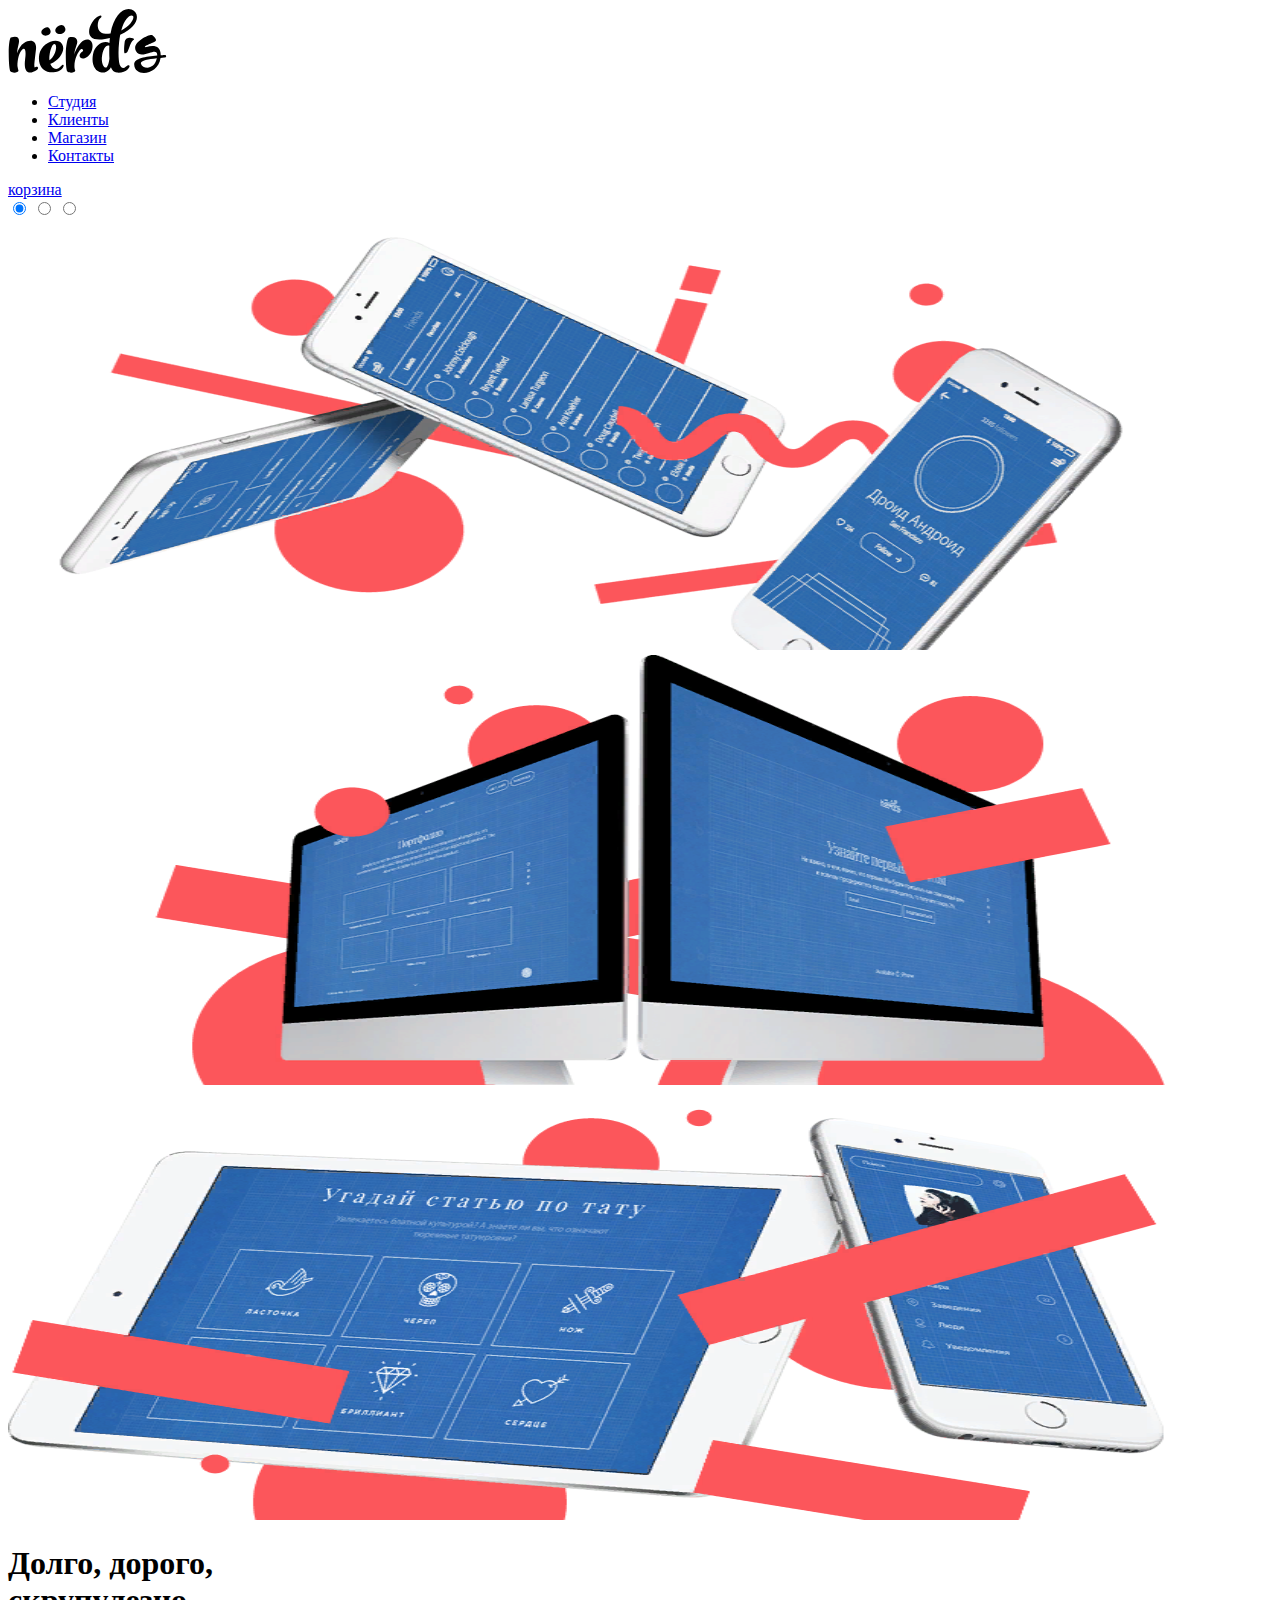
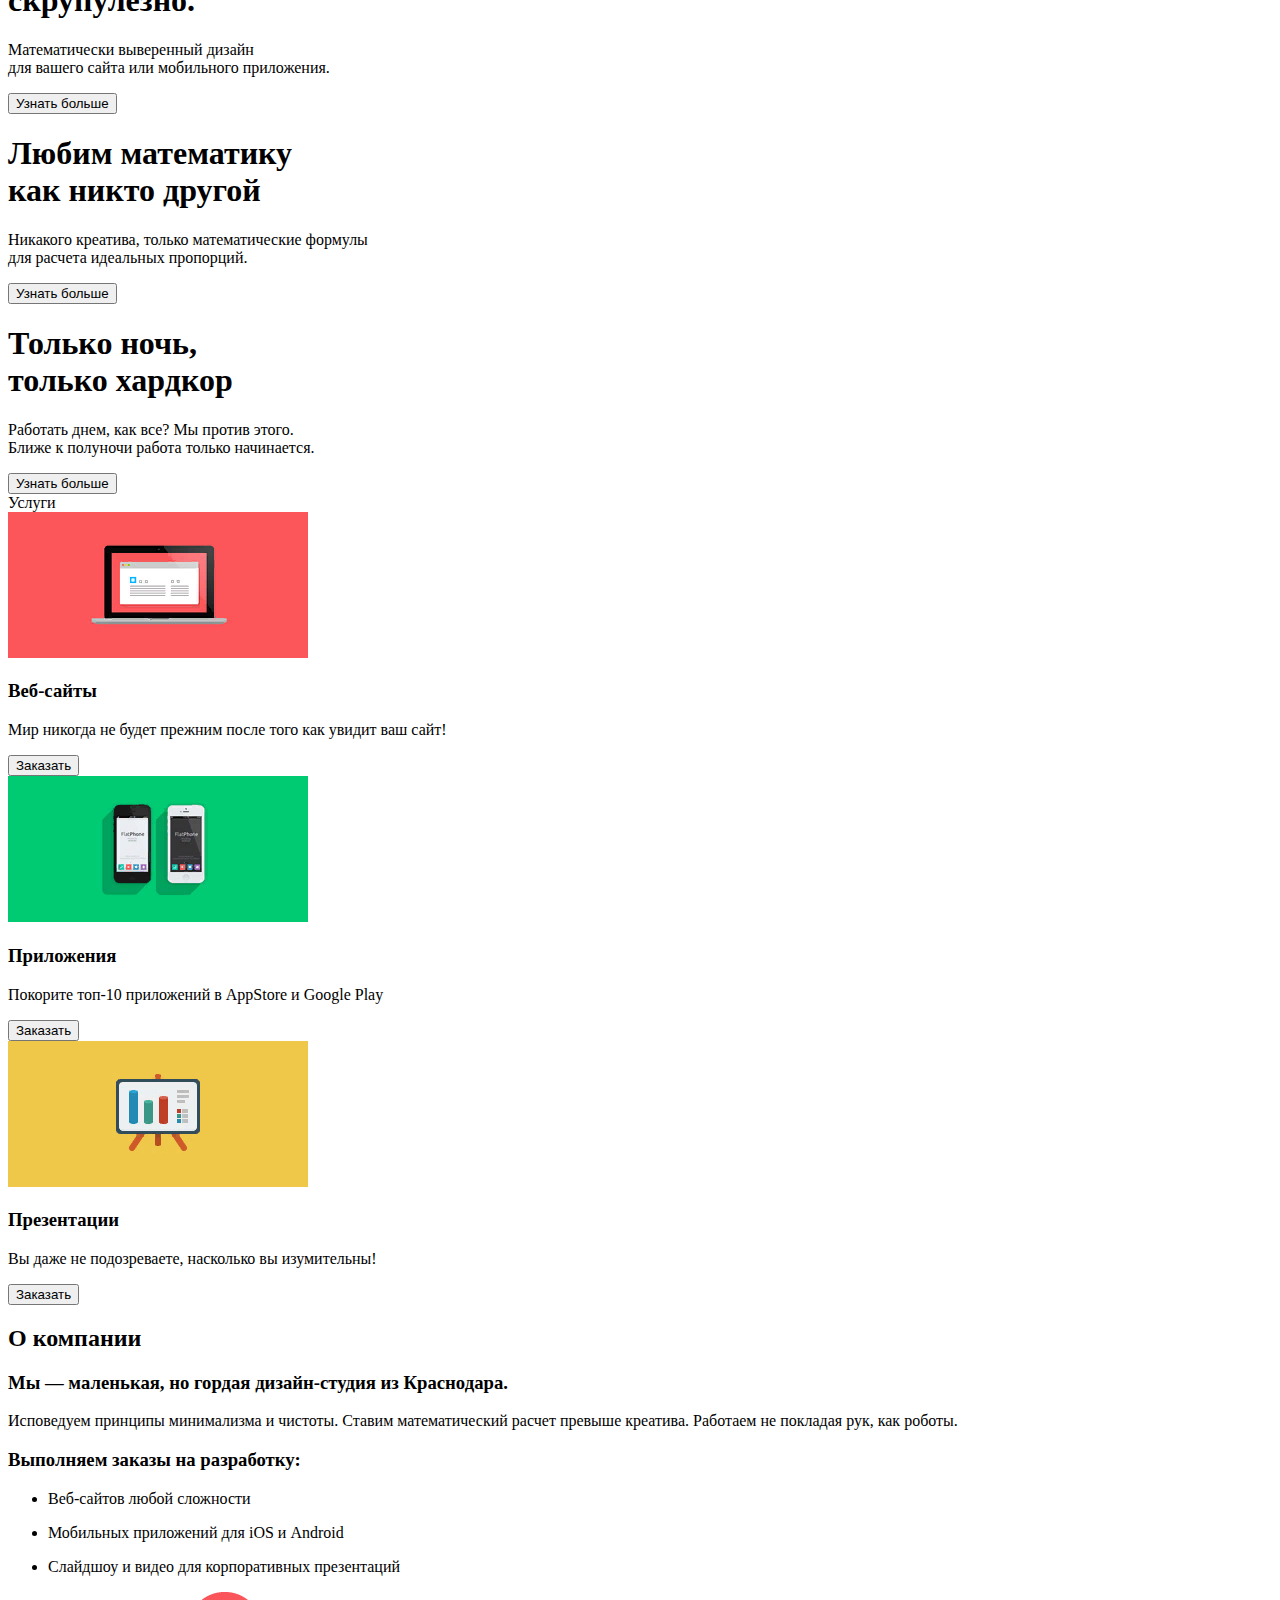
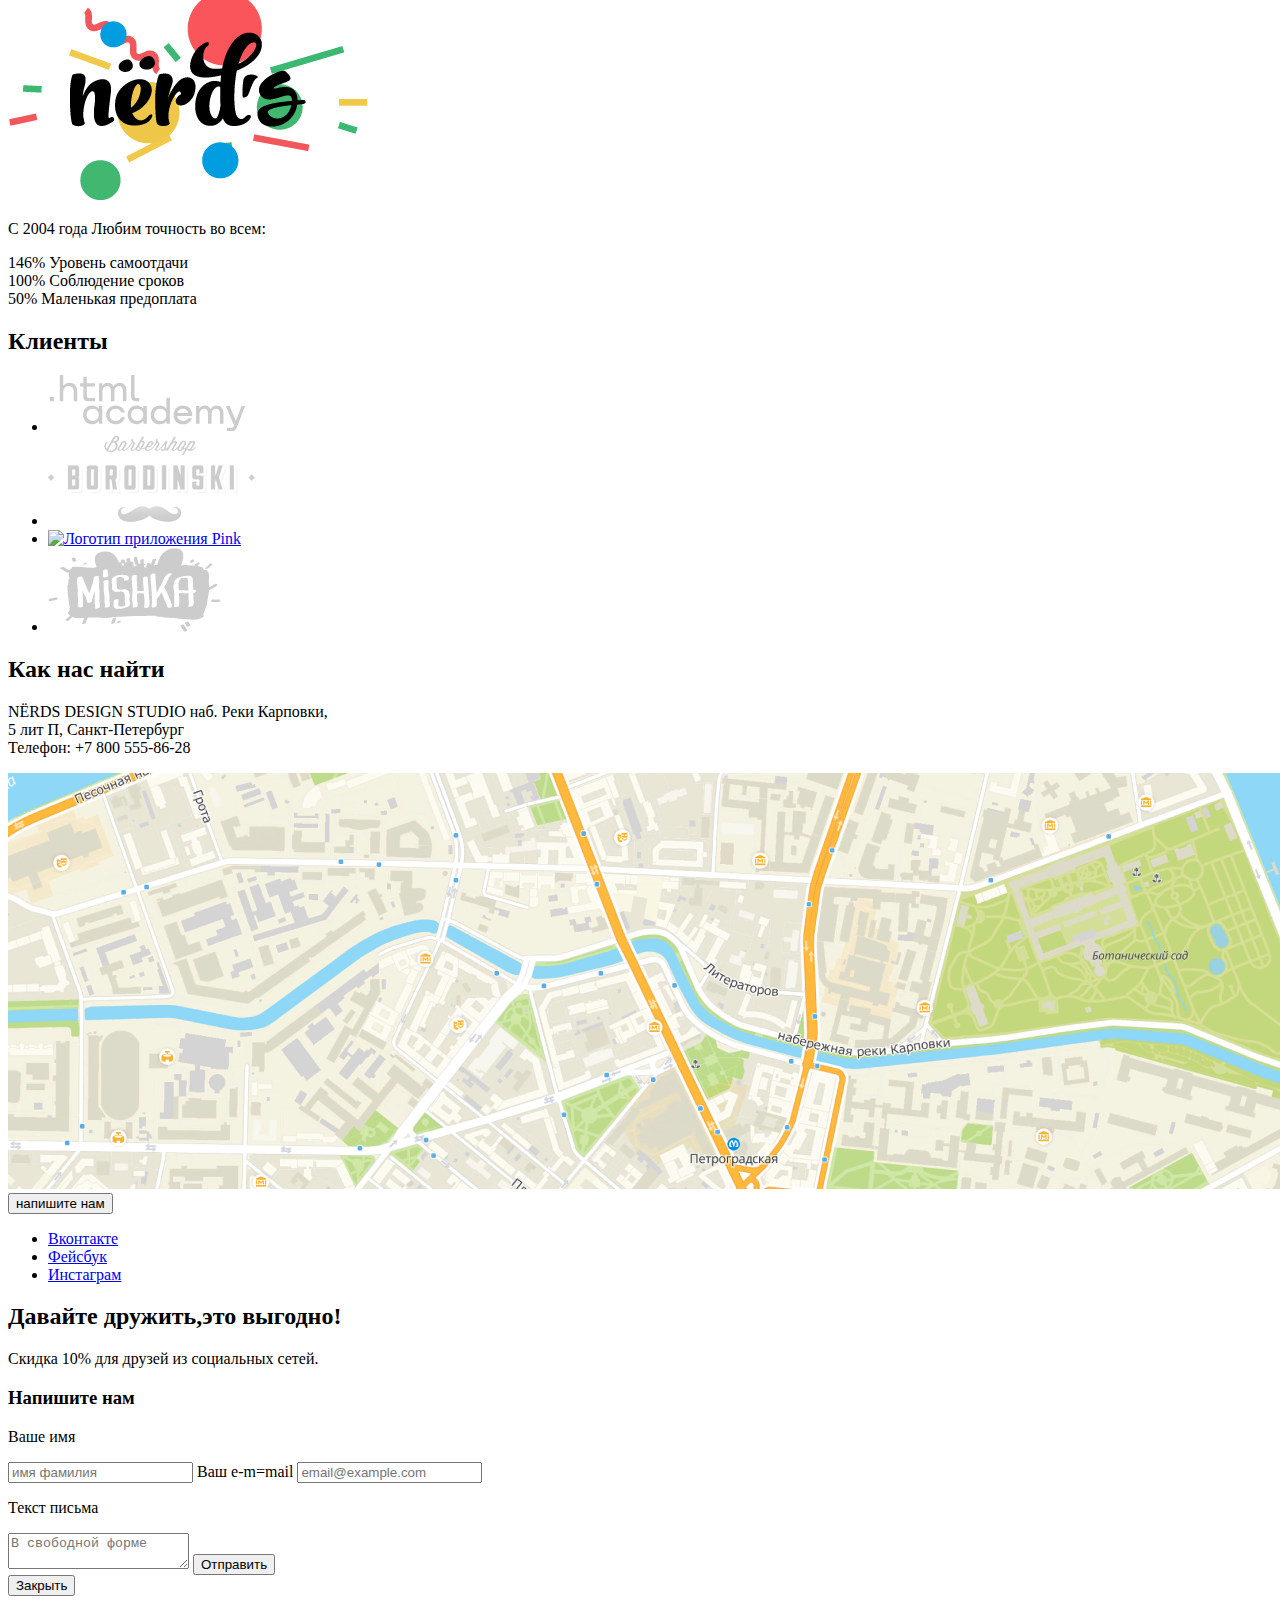
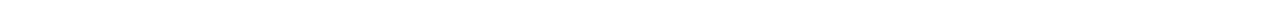
==== commit a41d58b4: "index.html" ====
--- a/index.html
+++ b/index.html
@@ -1,195 +1,193 @@
 <!DOCTYPE html>
 <html class="page" lang="ru">
-  <head>
-    <meta charset="utf-8">
-    <title>HTML Academy: Нёрдс</title>
-    <link rel="icon" href="favicon.ico">
-    <link rel="icon" href="img/favicon/152.svg" type="image/svg+xml">
-    <link rel="apple-touch-icon" href="img/favicon/180.png">
-    <link rel="manifest" href="manifest.webmanifest">
-    </head>
-  <body class="page-body">
-    <header class="main-header">
-      <nav class="main-navigation">
-    <a class="main-header-logo">
-      <img src="img/nerds-logo.svg" width="159" height="65" alt="логотип студии">
-    </a>
-    <ul class="site-navigation">
-      <li><a href="blank.html">Студия</a></li>
-      <li><a href="blank.html">Клиенты</a></li>
-      <li><a href="catalog.html">Магазин</a></li>
-      <li><a href="blank.html">Контакты</a></li>
-    </ul>
-    <a class="login-link" href="blank.html">корзина</a>
-  </nav>
-</header>
- <main class="container">
-    <section class="slider">
-      <div class="slider">
-        <input type="radio" id="btn-1" name="toggle" checked>
-        <input type="radio" id="btn-2" name="toggle">
-        <input type="radio" id="btn-3" name="toggle">
-        <div class="slider-controls">
-          <label for="btn-1"></label>
-          <label for="btn-2"></label>
-          <label for="btn-3"></label>
-        </div>
-        <div class="slider-inner">
-          <div class="slider-slides">
-            <img src="/img/nerds-index-slide1-1.png" width="1157" height="431" alt="слайд №1">
-            <img src="/img/nerds-index-slide2-2.png" width="1157" height="431" alt="слайд №2">
-            <img src="/img/nerds-index-slide3-3.png" width="1157" height="431" alt="слайд №3">
-          </div>
-        </div>
-      </div>
-    </section>
-    <section class="slide-description">
-         <div class="slide-content-1">
-            <h1 class="slide-title-1">Долго, дорого,<br>скрупулезно.</h1>
-            <p class="slide-promo">Математически выверенный дизайн<br>для вашего сайта или мобильного приложения.</p>
-            <button class="button button-red" type="button">Узнать больше</button>
-          </div>
-          <div class="slide-content-2">
-            <h1 class="slide-title-2">Любим математику<br>как никто другой</h1>
-            <p class="slide-promo">Никакого креатива, только математические формулы<br>для расчета идеальных пропорций.</p>
-            <button class="button button-red" type="button">Узнать больше</button>
-          </div>
-          <div class="slide-content-3">
-            <h1 class="slide-title-3">Только ночь,<br>только хардкор</h1>
-            <p class="slide-promo">Работать днем, как все? Мы против этого.<br>Ближе к полуночи работа только начинается.</p>
-            <button class="button  button-red" type="button">Узнать больше</button>
-          </div>
-        </section>
-  </h2>Услуги</h2>
-  <section class="service-list">
-    <div class="servise-item">
-      <img src="img/illustration-1-1.png" alt="Веб-сайты" width="300" height="146" alt="Веб-сайты">
-      <h3 class="servise-item-title-web">Веб-сайты</h3>
-      <p class="servise-item-description">Мир никогда не будет прежним после того как увидит ваш сайт!</p>
-      <button class="button button-red" type="button">Заказать</button>
-    </div>
-  </section>
-   <section class="service-list">
-     <div class="servise-item">
-      <img src="img/illustration-2-1.png" alt="Приложения"  width="300" height="146" alt="Приложения">
-      <h3 class="servise-item-title-app">Приложения</h3>
-       <p class="servise-item-description">Покорите топ-10 приложений в AppStore и Google Play</p> 
-       <button class="button button-green" type="button">Заказать</button>
-      </div>
+   <head>
+      <meta charset="utf-8">
+      <title>HTML Academy: Нёрдс</title>
+      <link rel="stylesheet" href=https://fonts.googleapis.com/css2?family=Roboto:ital,wght@0,100;0,400;1,100;1,700&amp;subset=latin,cyrillic;display=swap">
+      <link href="normalize.css" rel="stylesheet">
+      <link href="style.css" rel="stylesheet">
+      <link rel="icon" href="favicon.ico">
+      <link rel="icon" href="img/favicon/152.svg" type="image/svg+xml">
+      <link rel="apple-touch-icon" href="img/favicon/180.png">
+      <link rel="manifest" href="manifest.webmanifest">
+   </head>
+   <body class="page-body">
+      <header class="main-header">
+         <nav class="main-navigation">
+            <a class="main-header-logo">
+            <img src="img/nerds-logo.svg" width="159" height="65" alt="логотип студии">
+            </a>
+            <ul class="site-navigation">
+               <li><a href="blank.html">Студия</a></li>
+               <li><a href="blank.html">Клиенты</a></li>
+               <li><a href="catalog.html">Магазин</a></li>
+               <li><a href="blank.html">Контакты</a></li>
+            </ul>
+            <a class="login-link" href="blank.html">корзина</a>
+         </nav>
+      </header>
+      <main class="container">
+         <section class="slider">
+            <div class="slider">
+               <input type="radio" id="btn-1" name="toggle" checked>
+               <input type="radio" id="btn-2" name="toggle">
+               <input type="radio" id="btn-3" name="toggle">
+               <div class="slider-controls">
+                  <label for="btn-1"></label>
+                  <label for="btn-2"></label>
+                  <label for="btn-3"></label>
+               </div>
+               <div class="slider-inner">
+                  <div class="slider-slides">
+                     <img src="/img/nerds-index-slide1-1.png" width="1157" height="431" alt="слайд №1">
+                     <img src="/img/nerds-index-slide2-2.png" width="1157" height="431" alt="слайд №2">
+                     <img src="/img/nerds-index-slide3-3.png" width="1157" height="431" alt="слайд №3">
+                  </div>
+               </div>
+            </div>
+         </section>
+         <section class="slide-description">
+            <div class="slide-content-1">
+               <h1 class="slide-title-1">Долго, дорого,<br>скрупулезно.</h1>
+               <p class="slide-promo">Математически выверенный дизайн<br>для вашего сайта или мобильного приложения.</p>
+               <button class="button button-red" type="button">Узнать больше</button>
+            </div>
+            <div class="slide-content-2">
+               <h1 class="slide-title-2">Любим математику<br>как никто другой</h1>
+               <p class="slide-promo">Никакого креатива, только математические формулы<br>для расчета идеальных пропорций.</p>
+               <button class="button button-red" type="button">Узнать больше</button>
+            </div>
+            <div class="slide-content-3">
+               <h1 class="slide-title-3">Только ночь,<br>только хардкор</h1>
+               <p class="slide-promo">Работать днем, как все? Мы против этого.<br>Ближе к полуночи работа только начинается.</p>
+               <button class="button  button-red" type="button">Узнать больше</button>
+            </div>
+         </section>
+         </h2>Услуги</h2>
+         <section class="service-list">
+            <div class="servise-item">
+               <img src="img/illustration-1-1.png" alt="Веб-сайты" width="300" height="146" alt="Веб-сайты">
+               <h3 class="servise-item-title-web">Веб-сайты</h3>
+               <p class="servise-item-description">Мир никогда не будет прежним после того как увидит ваш сайт!</p>
+               <button class="button button-red" type="button">Заказать</button>
+            </div>
+            <div class="servise-item">
+               <img src="img/illustration-2-1.png" alt="Приложения"  width="300" height="146" alt="Приложения">
+               <h3 class="servise-item-title-app">Приложения</h3>
+               <p class="servise-item-description">Покорите топ-10 приложений в AppStore и Google Play</p>
+               <button class="button button-green" type="button">Заказать</button>
+            </div>
+            <div class="service-item">
+               <img src="img/illustration-3-1.png" alt="Презентации" width="300" height="146" alt="Презентации">
+               <h3 class="servise-item-title-pre">Презентации</h3>
+               <p class="servise-item-description">Вы даже не подозреваете, насколько вы изумительны!</p>
+               <button class="button button-yellow" type="button">Заказать</button>
+            </div>
+         </section>
+         <section class="about-us">
+            <h2 class="about-us-title">О компании</h2>
+            <div class="about-us-features">
+               <h3 class="slogan-text">Мы — маленькая, но гордая дизайн-студия из Краснодара.</h3>
+               <p class="principle-description">Исповедуем принципы минимализма и чистоты. Ставим математический расчет превыше креатива. Работаем не покладая рук, как роботы.</p>
+               <div class="orders">
+                  <h3 class="orders-title">Выполняем заказы на разработку:</h3>
+                  <ul class="orders-list">
+                     <li class="orders-item">
+                        <p>Веб-сайтов любой сложности</p>
+                     </li>
+                     <li class="orders-item">
+                        <p>Мобильных приложений для iOS и Android</p>
+                     </li>
+                     <li class="orders-item">
+                        <p>Слайдшоу и видео для корпоративных презентаций</p>
+                     </li>
+                  </ul>
+               </div>
+               <div>
+                  <a class="coloured-logo">
+                  <img src="img/nerds-illustration-1.svg"alt="Логотип дизайн-студии Nerds в цвете"  width="360" height="208"></a>
+               </div>
+               <div class="history">
+                  <p>C 2004 года Любим точность во всем:</p>
+               </div>
+               <div class="statistics">
+               </div>
+               <div class="statistics-1">
+                  <span>146%</span>
+                  <span>Уровень самоотдачи</span>
+               </div>
+               <div class="statistics-2">
+                  <span>100%</span>
+                  <span>Соблюдение сроков</span>
+               </div>
+               <div class="statistics-3">
+                  <span>50%</span>
+                  <span>Маленькая предоплата</span>
+               </div>
+            </div>
+         </section>
+         <section class="clients">
+            <h2>Клиенты</h2>
+            <ul class="clients-list">
+               <li class="clients-item">
+                  <a class="clients-logo" href="#">
+                  <img src="img/logo_htmlacademy-1.svg" width="199" height="57" alt="Логотип HTML"></a>
+               </li>
+               <li class="clients-item" >
+                  <a class="clients-logo" href="#">
+                  <img src="img/logo-2-1.svg" width="209" height="90" alt="Логотип Барбершоп Бородинский"></a>
+               </li>
+               <li class="clients-item" >
+                  <a class="clients-logo" href="#">
+                  <img src="img/group-12.svg" width="182" height="55" alt="Логотип приложения Pink"></a>
+               </li>
+               <li class="clients-item">
+                  <a class="clients-logo" href="#">
+                  <img src="img/logo-4-1.svg" width="173" height="84" alt="Логотип магазина Michka"></a>
+               </li>
+            </ul>
+         </section>
+      </main>
+      <footer class="main-footer">
+         <section class="contact">
+            <h2>Как нас найти</h2>
+            <p>NЁRDS DESIGN STUDIO
+               наб. Реки Карповки, <br>
+               5 лит П, Санкт-Петербург<br>
+               Телефон: <a class="contact-phone" ref="tel:+78005558628">+7 800 555-86-28</a>
+            </p>
+            <img src="img/map-1.png" width="1440" height="416" alt="Карта"></a>
+            <button class="button button-red" type="button">напишите нам</button>
+         </section>
+         <section class="footer-socials">
+            <ul>
+               <li>
+                  <a class="social-button" href="#">Вконтакте</a>
+               </li>
+               <li>
+                  <a class="social-button" href="#">Фейсбук</a>
+               </li>
+               <li>
+                  <a class="social-button"  href="#">Инстаграм</a>
+               </li>
+            </ul>
+            <h2>Давайте дружить,это выгодно!</h2>
+            <p>Скидка 10% для друзей из социальных сетей.</p>
+         </section>
+      </footer>
+      <section class="modal=block">
+         <h3>Напишите нам</h3>
+         <p>Ваше имя</p>
+         <form action="https://echo.htmlacademy.ru" method="post">
+            <input type="text" name="name" placeholder="имя фамилия">
+            <label>Ваш e-m=mail</label>
+            <input type="email" name="email" placeholder="email@example.com">
+            <p>Текст письма</p>
+            <textarea name="message" placeholder="В свободной форме"></textarea>
+            <button class="button" type="submit">Отправить</button>
+         </form>
+         <button class="modal-close" type="button">Закрыть</button>
       </section>
-    <section class="service-list">
-      <div class="service-item">
-      <img src="img/illustration-3-1.png" alt="Презентации" width="300" height="146" alt="Презентации"> 
-      <h3 class="servise-item-title-pre">Презентации</h3>
-       <p class="servise-item-description">Вы даже не подозреваете, насколько вы изумительны!</p>
-       <button class="button button-yellow" type="button">Заказать</button>
-      </div>
-  </section>
-  <section class="about-us">
-   <h2 class="about-us-title">О компании</h2>
-  <div class="about-us-features">
-    <div class="slogan">
-   <h3 class="slogan-text">Мы — маленькая, но гордая дизайн-студия из Краснодара.</h3>
-  </div>
-  <div class="principle">
-    <p class="principle-description">Исповедуем принципы минимализма и чистоты. Ставим математический расчет превыше креатива. Работаем не покладая рук, как роботы.</p>
-  </div> 
-  <div class="orders">
-   <h3 class="orders-title">Выполняем заказы на разработку:</h3>
-    <ul class="orders-list">
-     <li class="orders-item">
-     <p>Веб-сайтов любой сложности</p>
-     </li>
-     <li class="orders-item">
-     <p>Мобильных приложений для iOS и Android</p>
-     </li>
-     <li class="orders-item">
-     <p>Слайдшоу и видео для корпоративных презентаций</p>
-     </li>
-   </ul>
-  </div>
-  <div>
-    <a class="coloured-logo">
-  <img src="img/nerds-illustration-1.svg"alt="Логотип дизайн-студии Nerds в цвете"  width="360" height="208"></a>
-  </div>
-  <div class="history">
-  <p>C 2004 года Любим точность во всем:</p>
-  </div>
-  <div class="statistics">
-    <ul class="statistics=list-numbers">
-      <li>146%</li>
-      <li>100%</td>
-      <li>50%</li>
-      </ul>
-    <ul class="statistics-list-description">
-      <li>Уровень самоотдачи</li>
-      <li>Соблюдение сроков</li>
-      <li>Минимальная предоплата</li>
-    </ul>
-  </div>
-  </div>
- </section>
- <section class="clients">
-   <h2>Клиенты</h2>
-   <ul class="clients-list">
-    <li class="clients-item">
-      <a class="clients-logo" href="#">
-        <img src="img/logo_htmlacademy-1.svg" width="199" height="57" alt="Логотип HTML"></a>
-    </li>
-    <li class="clients-item" >
-      <a class="clients-logo" href="#">
-        <img src="img/logo-2-1.svg" width="209" height="90" alt="Логотип Барбершоп Бородинский"></a> 
-    </li>
-    <liclass="clients-item" >
-      <a class="clients-logo" href="#">
-        <img src="img/group-12.svg" width="182" height="55" alt="Логотип приложения Pink"></a>    
-    </li>
-    <li class="clients-item">
-      <a class="clients-logo" href="#">
-        <img src="img/logo-4-1.svg" width="173" height="84" alt="Логотип магазина Michka"></a>    
-    </li>
-  </ul>
-</section>
-</main>
-  <footer class="main-footer">
-    <section class="contact">
-      <h2>Как нас найти</h2>
-      <p>NЁRDS DESIGN STUDIO
-        наб. Реки Карповки, <br>
-        5 лит П, Санкт-Петербург<br>
-        Телефон: <a class="contact-phone" ref="tel:+78005558628">+7 800 555-86-28</a>
-      </p>
-      <img src="img/map-1.png" width="1440" height="416" alt="Карта"></a>
-      <button class="button button-red" type="button">напишите нам</button>
-    <section class="footer-socials">
-      <ul>
-        <li>
-          <a class="social-button" href="#">Вконтакте</a>
-        </li>
-        <li>
-          <a class="social-button" href="#">Фейсбук</a>
-        </li>
-        <li>
-          <a class="social-button"  href="#">Инстаграм</a>
-        </li>
-      </ul>
-      <h2>Давайте дружить,это выгодно!</h2>
-      <p>Скидка 10% для друзей из социальных сетей.</p>
-      </section>
-  </footer>
-     <section class="modal=block">
-      <h3>Напишите нам</h3>
-       <p>Ваше имя</p>
-      <form action="https://echo.htmlacademy.ru" method="post">
-      <input type="text" name="name" placeholder="имя фамилия">
-      <label>Ваш e-m=mail</label>
-        <input type="email" name="email" placeholder="email@example.com">
-        <p>Текст письма</p>
-        <textarea name="message" placeholder="В свободной форме"></textarea> 
-        <button class="button" type="submit">Отправить</button>
-        <button class="modal-close" type="button">Закрыть</button>
-     </section>
-</body>  
+   </body>
 </html>
 
-
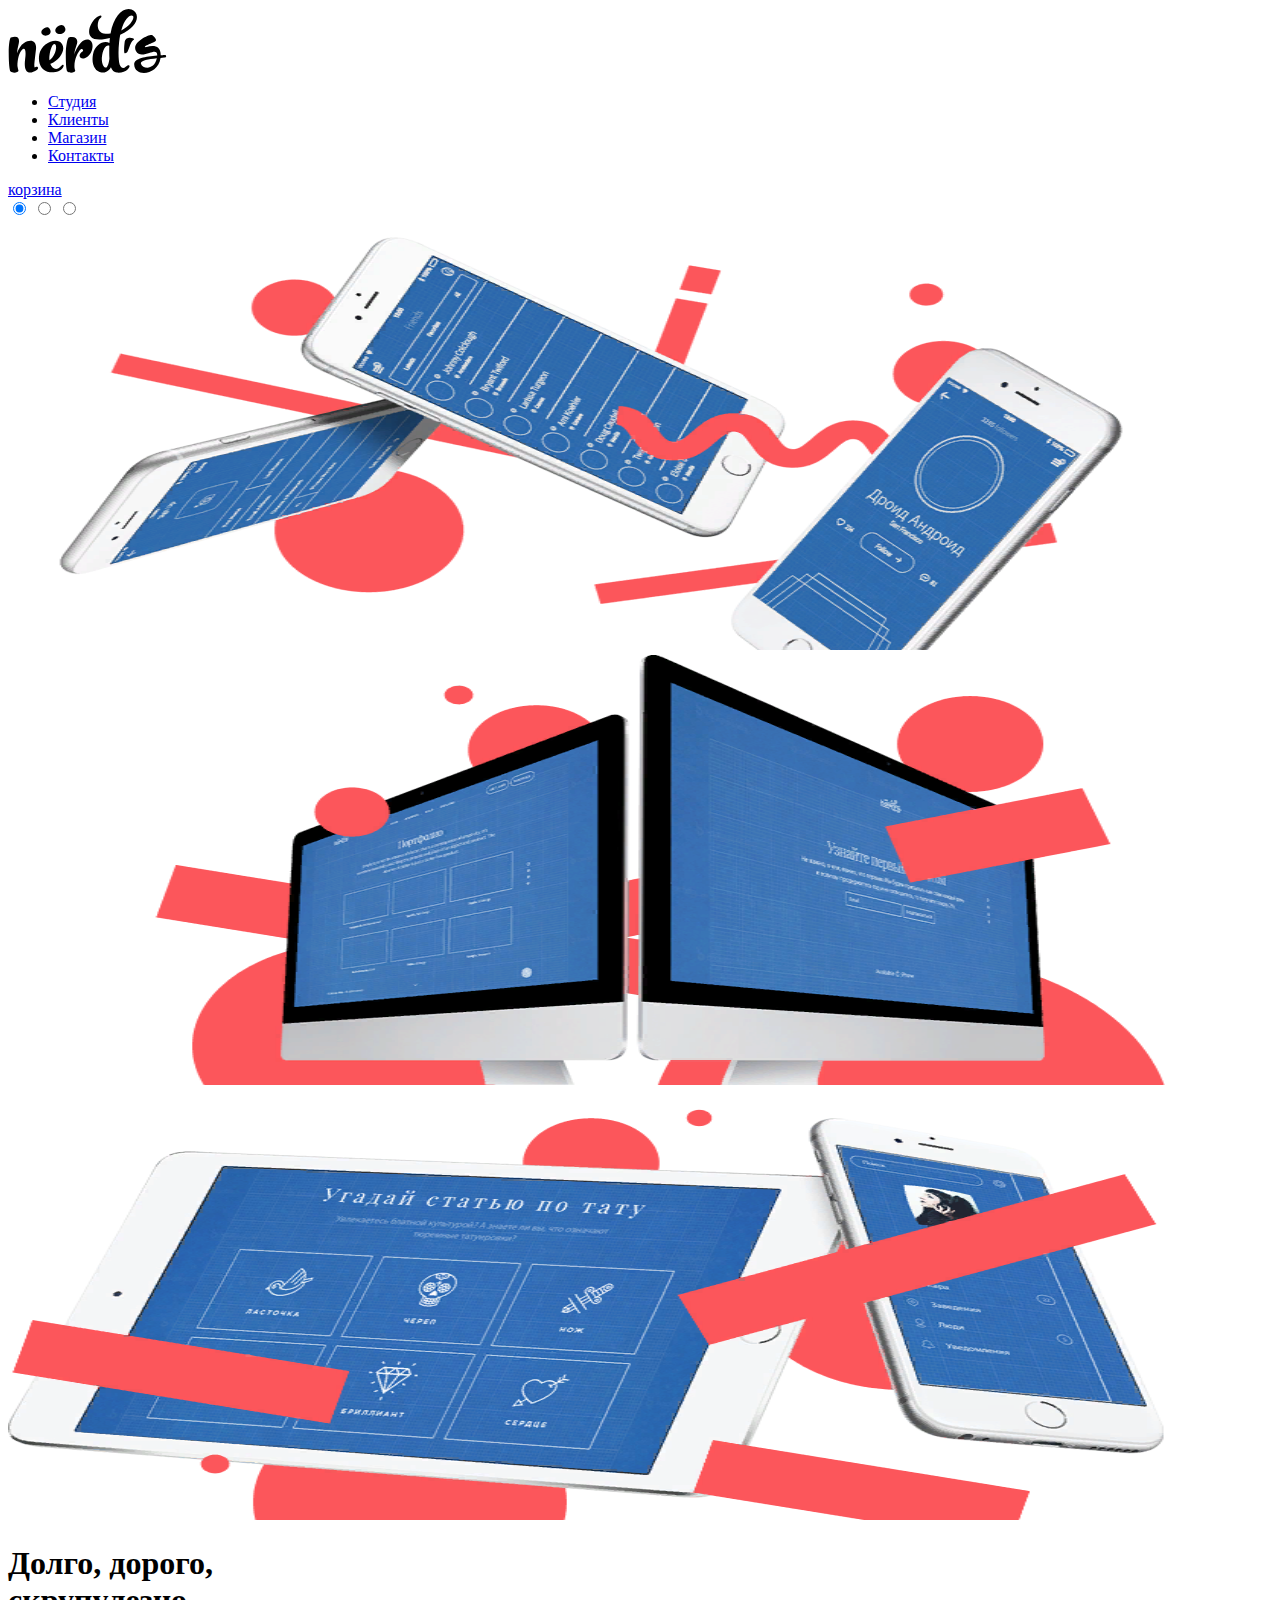
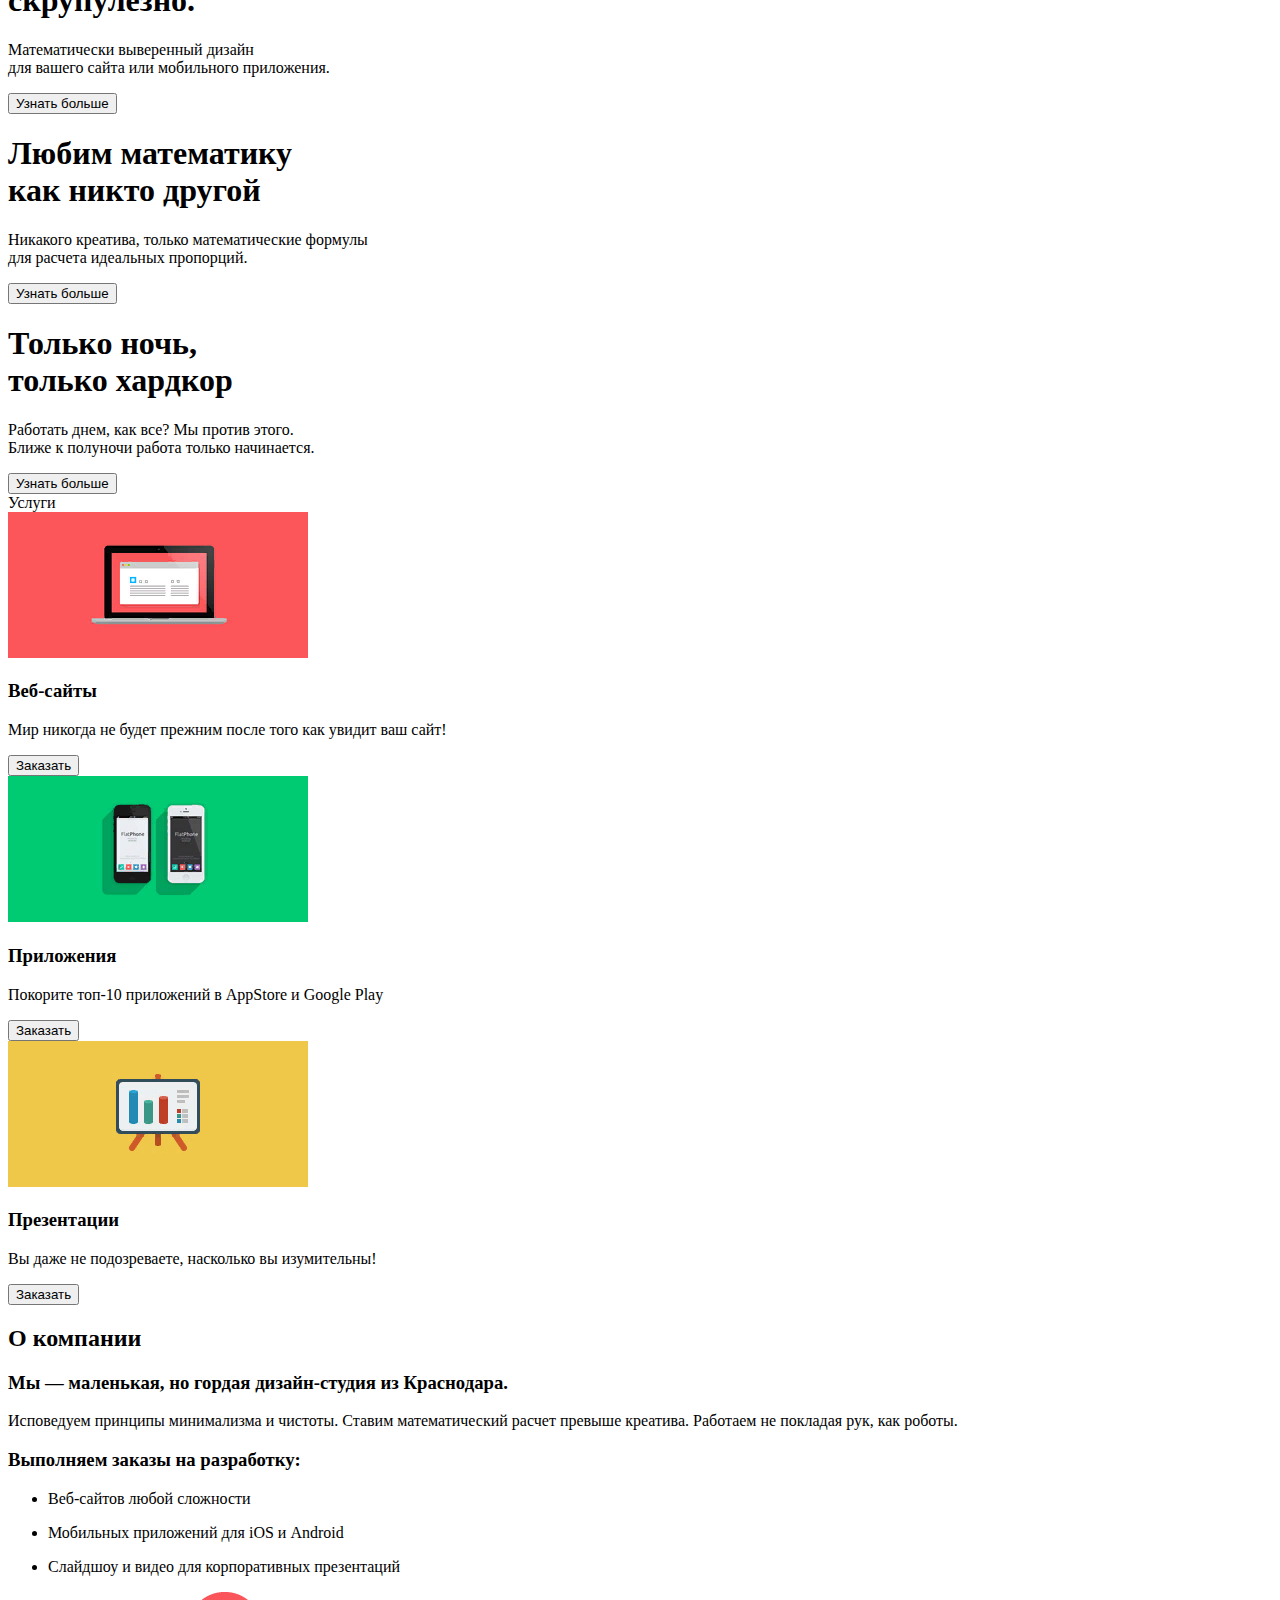
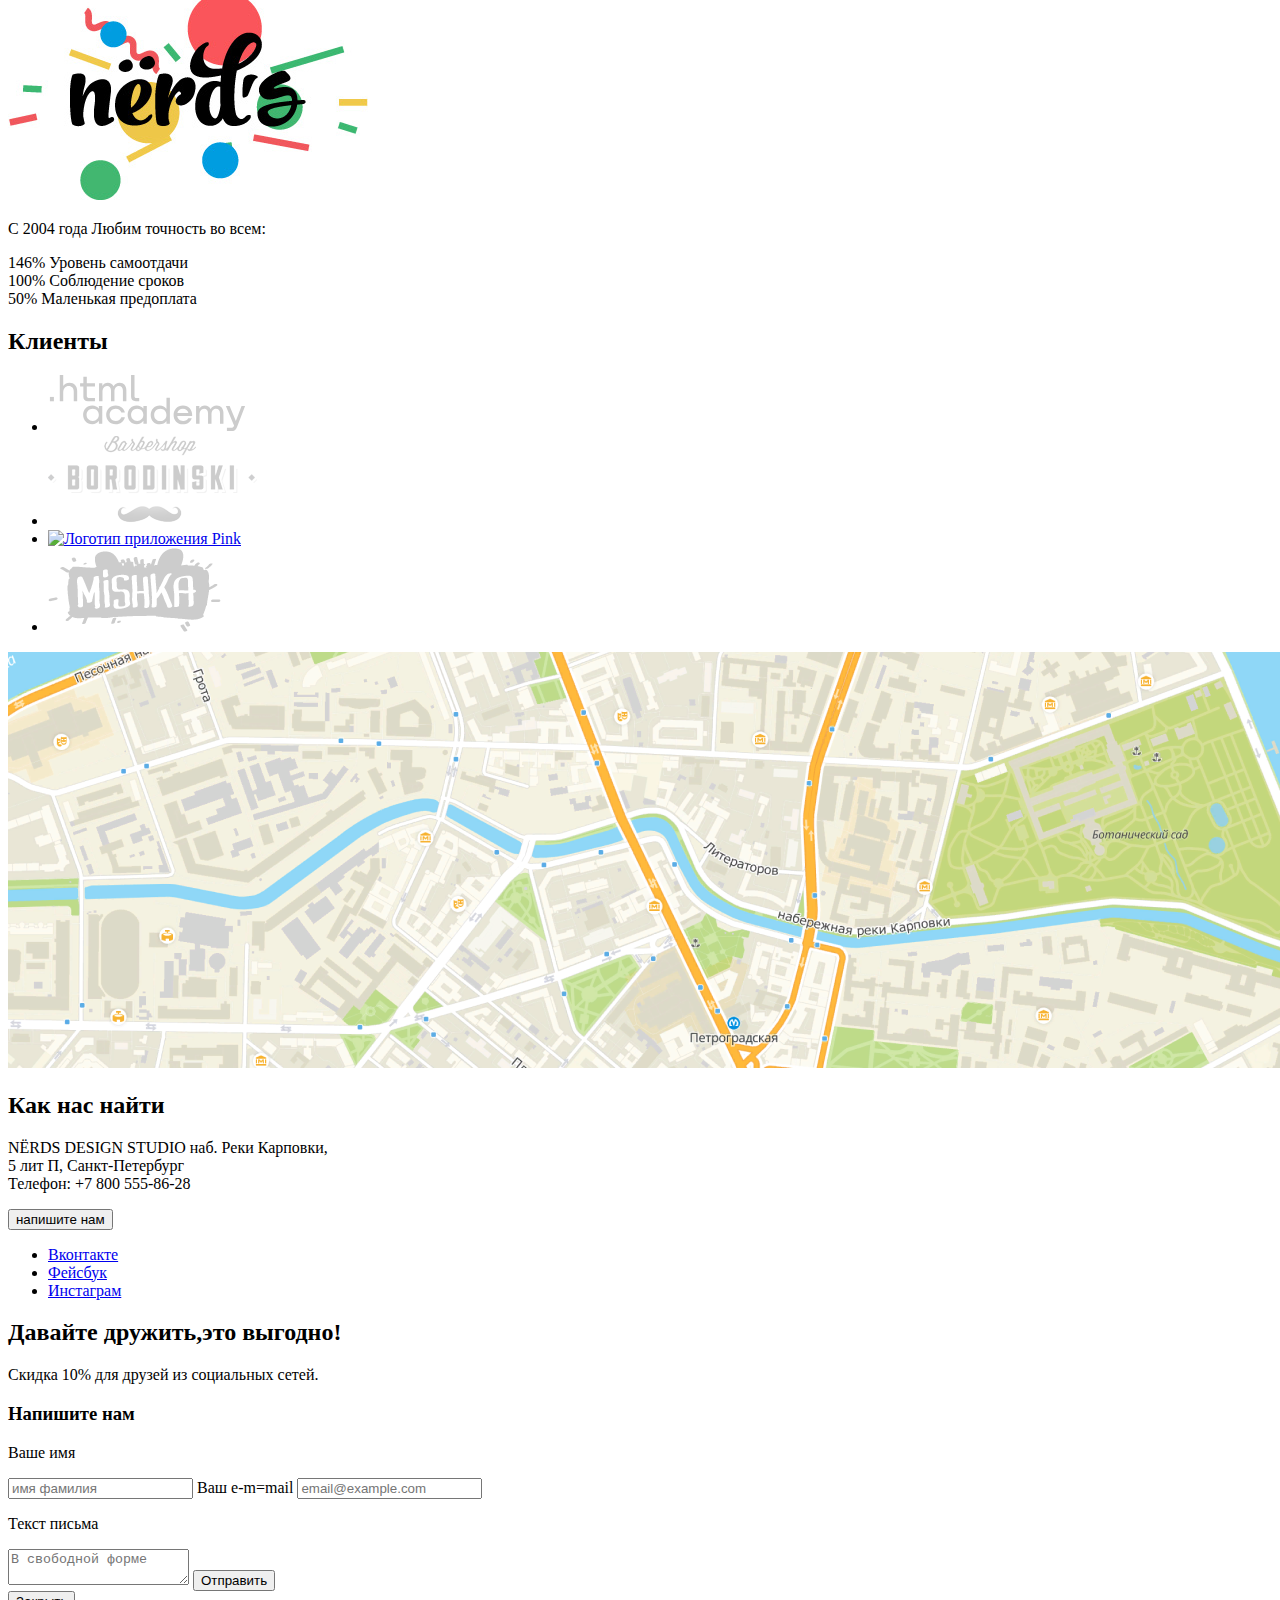
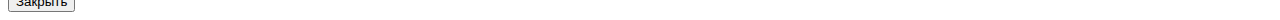
==== commit e58d2a39: "style.css" ====
--- a/index.html
+++ b/index.html
@@ -103,15 +103,12 @@
                      </li>
                   </ul>
                </div>
+               <div class="history">
                <div>
-                  <a class="coloured-logo">
+
                   <img src="img/nerds-illustration-1.svg"alt="Логотип дизайн-студии Nerds в цвете"  width="360" height="208"></a>
                </div>
-               <div class="history">
                   <p>C 2004 года Любим точность во всем:</p>
-               </div>
-               <div class="statistics">
-               </div>
                <div class="statistics-1">
                   <span>146%</span>
                   <span>Уровень самоотдачи</span>
@@ -148,19 +145,22 @@
             </ul>
          </section>
       </main>
-      <footer class="main-footer">
-         <section class="contact">
+
+         <section class="map-holder">
+          <div class="map"></div><img src="img/map-1.png" width="1440" height="416" alt="Карта"></div>
             <h2>Как нас найти</h2>
+            <section class="contact">
             <p>NЁRDS DESIGN STUDIO
                наб. Реки Карповки, <br>
                5 лит П, Санкт-Петербург<br>
                Телефон: <a class="contact-phone" ref="tel:+78005558628">+7 800 555-86-28</a>
             </p>
-            <img src="img/map-1.png" width="1440" height="416" alt="Карта"></a>
-            <button class="button button-red" type="button">напишите нам</button>
+              <button class="button button-red" type="button">напишите нам</button>
+            </section>
          </section>
-         <section class="footer-socials">
-            <ul>
+         <footer class="main-footer">
+
+            <ul class="footer-socials">
                <li>
                   <a class="social-button" href="#">Вконтакте</a>
                </li>
@@ -171,9 +171,10 @@
                   <a class="social-button"  href="#">Инстаграм</a>
                </li>
             </ul>
+            <div class="slogan">
             <h2>Давайте дружить,это выгодно!</h2>
             <p>Скидка 10% для друзей из социальных сетей.</p>
-         </section>
+          </div>
       </footer>
       <section class="modal=block">
          <h3>Напишите нам</h3>
